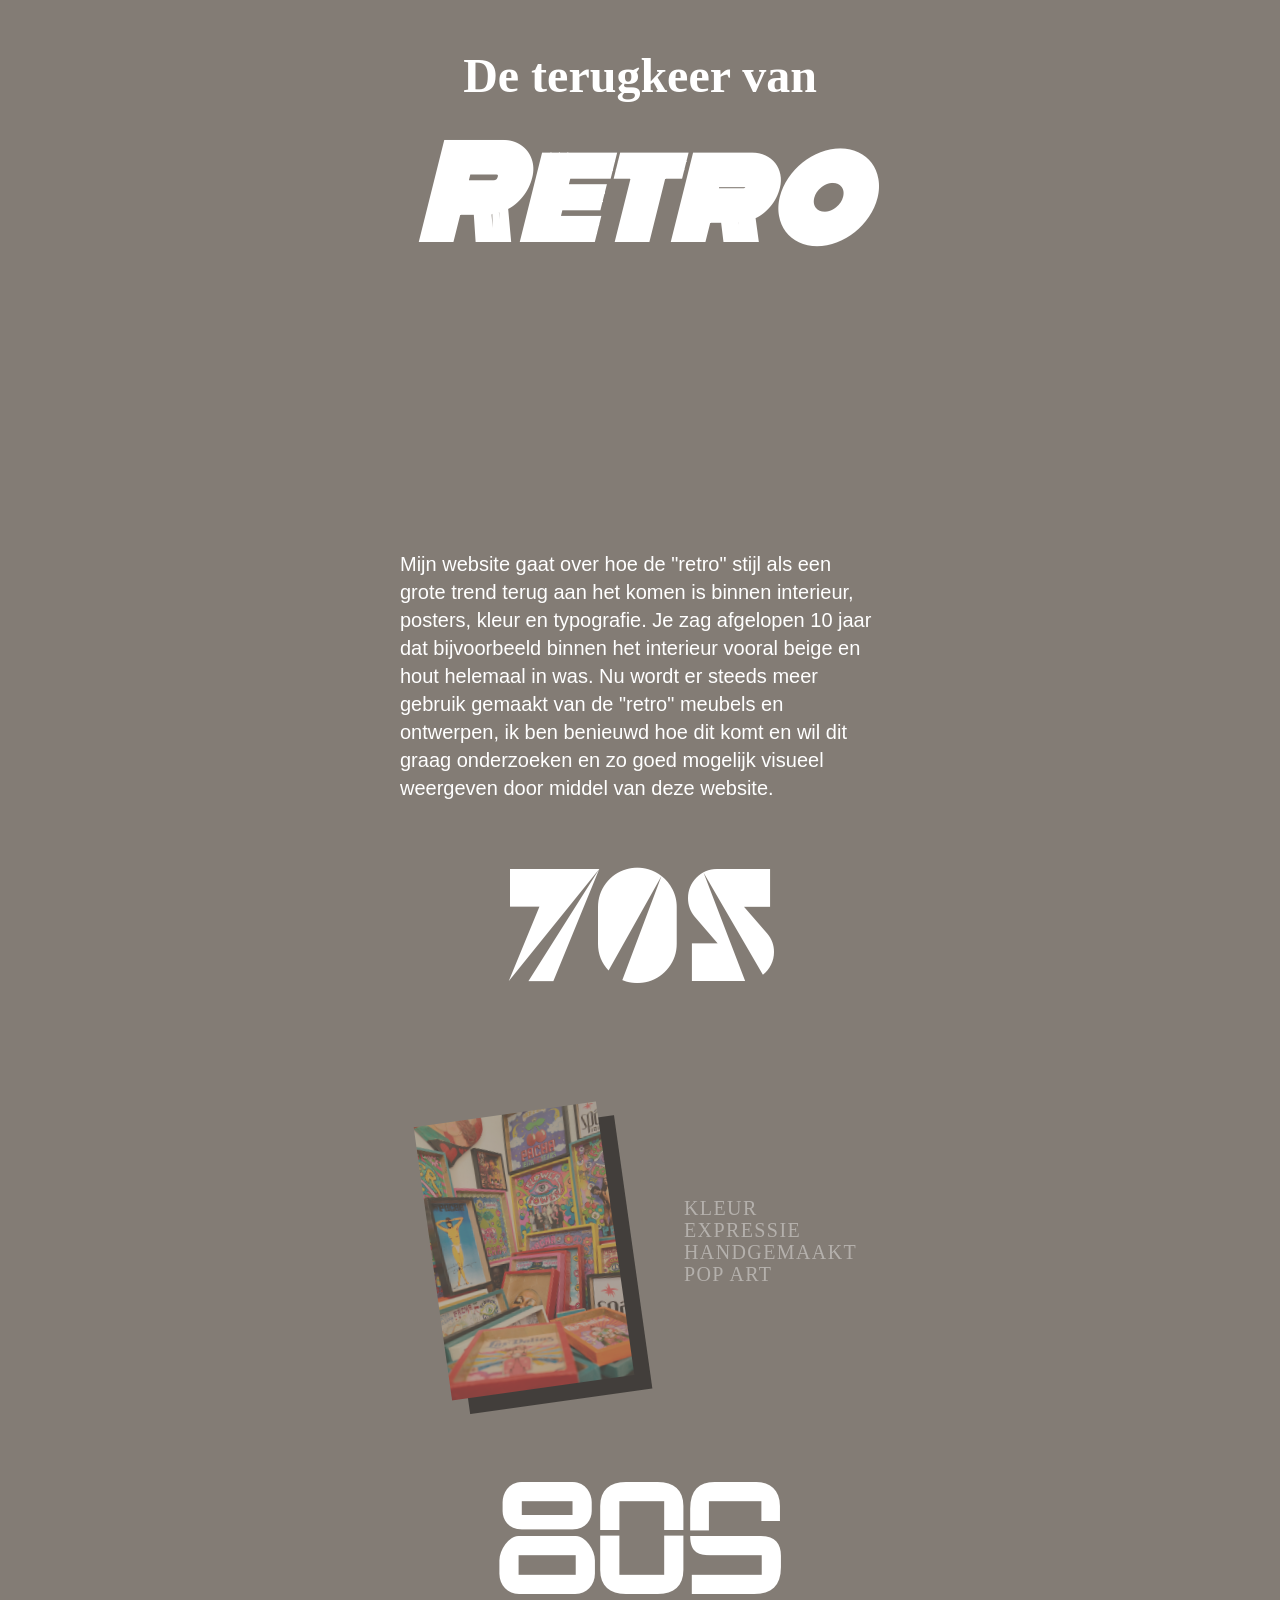
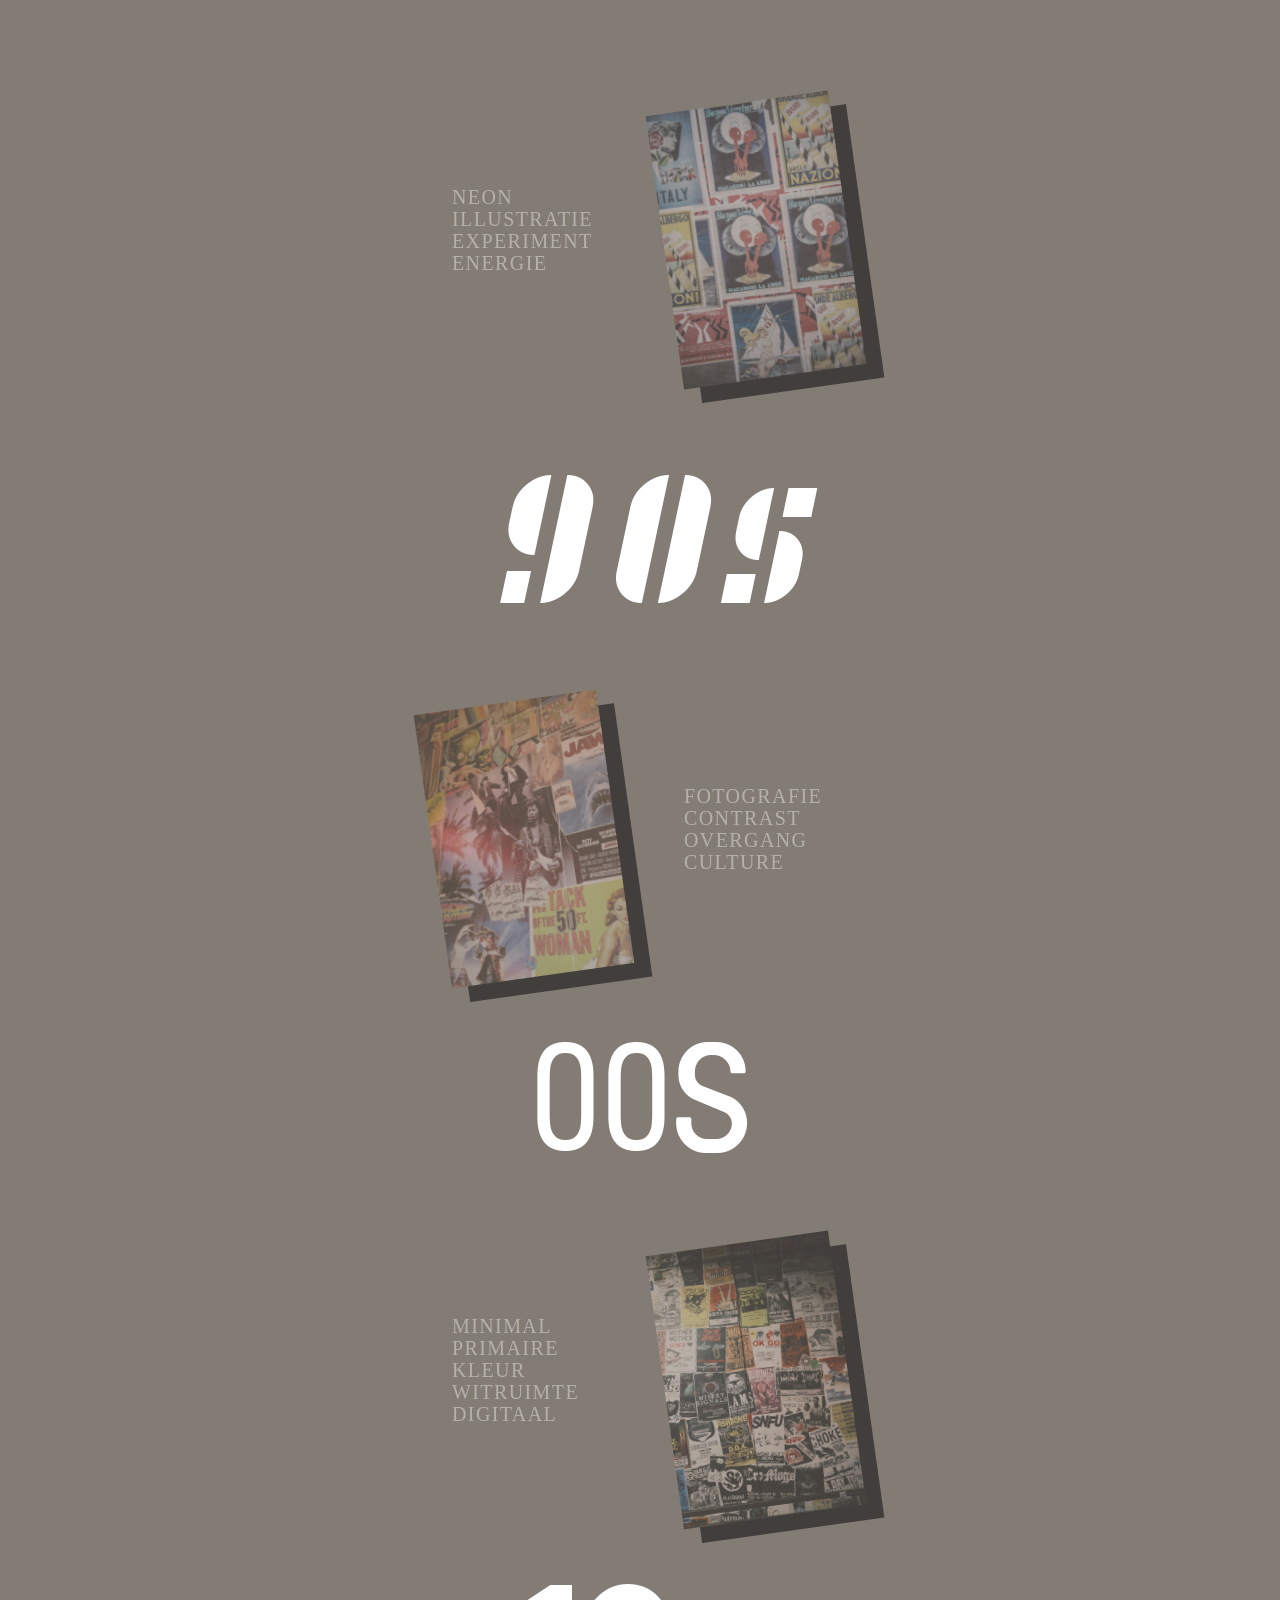
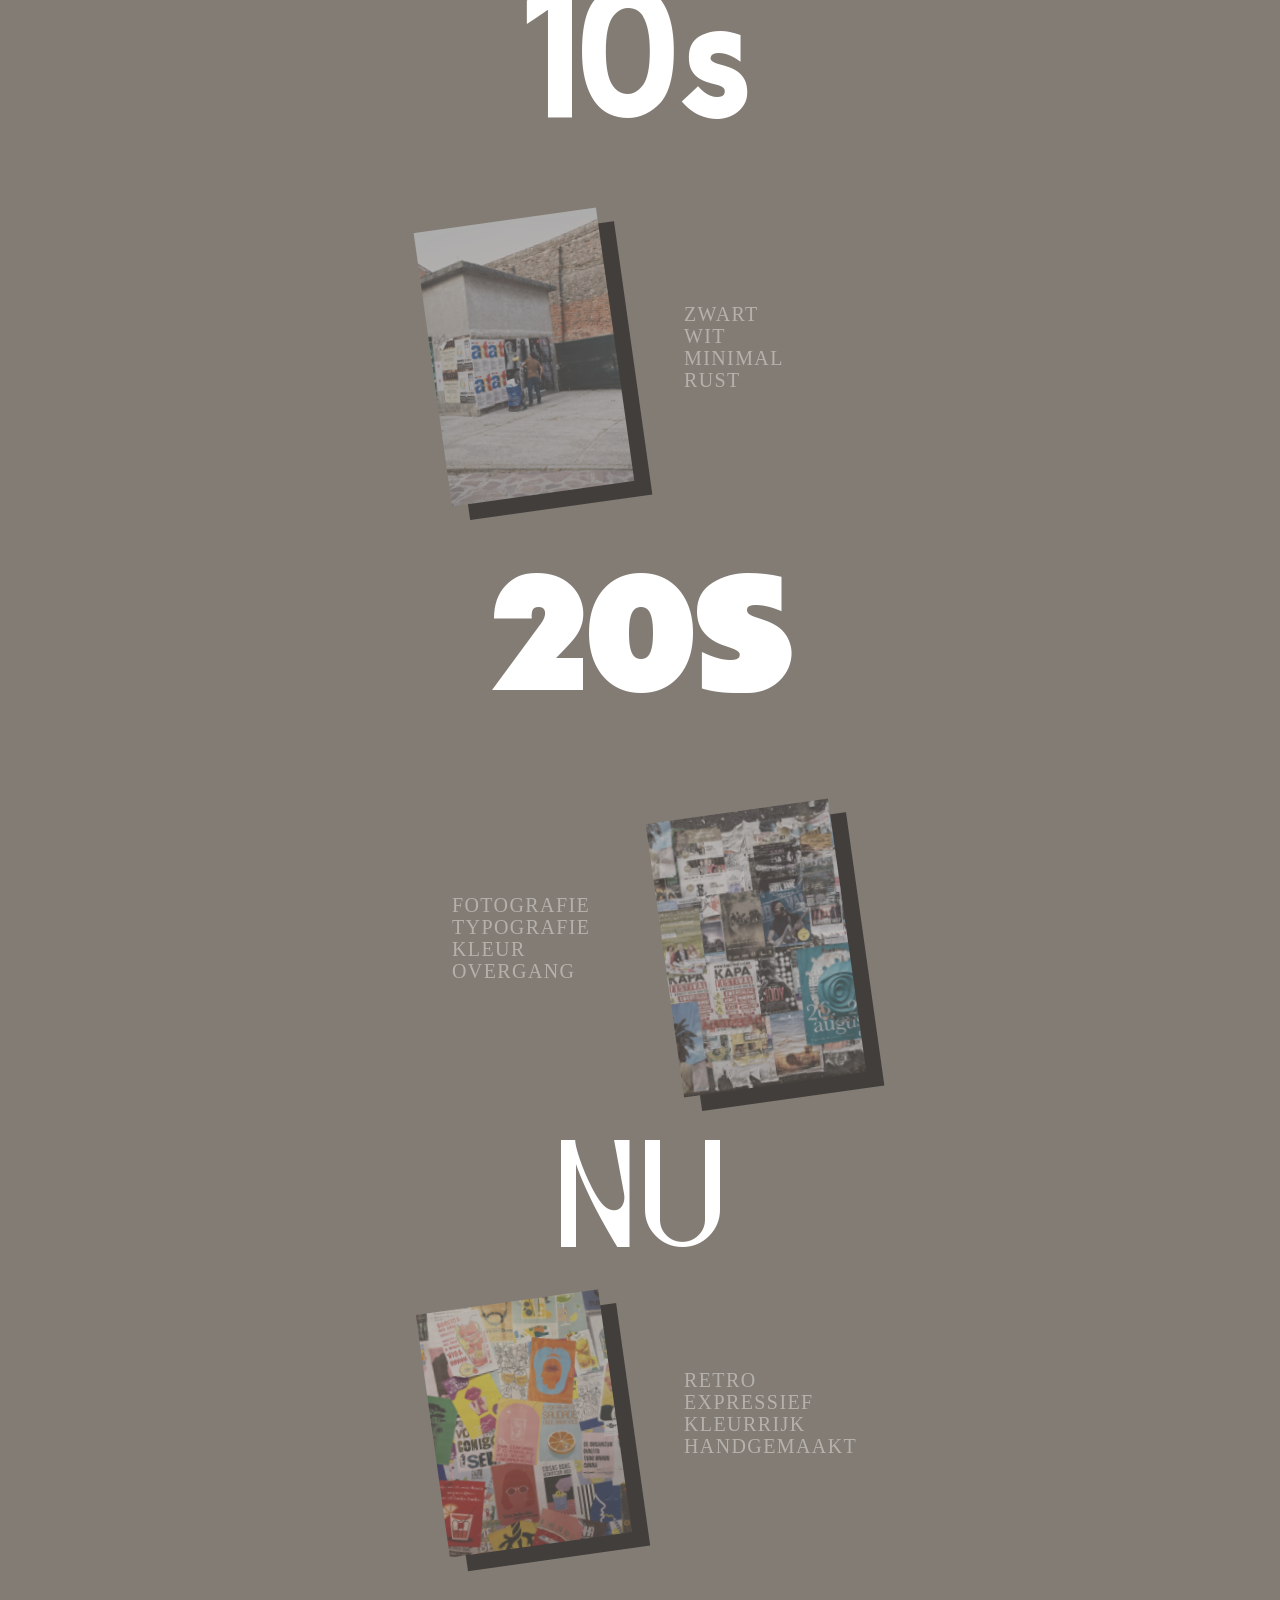
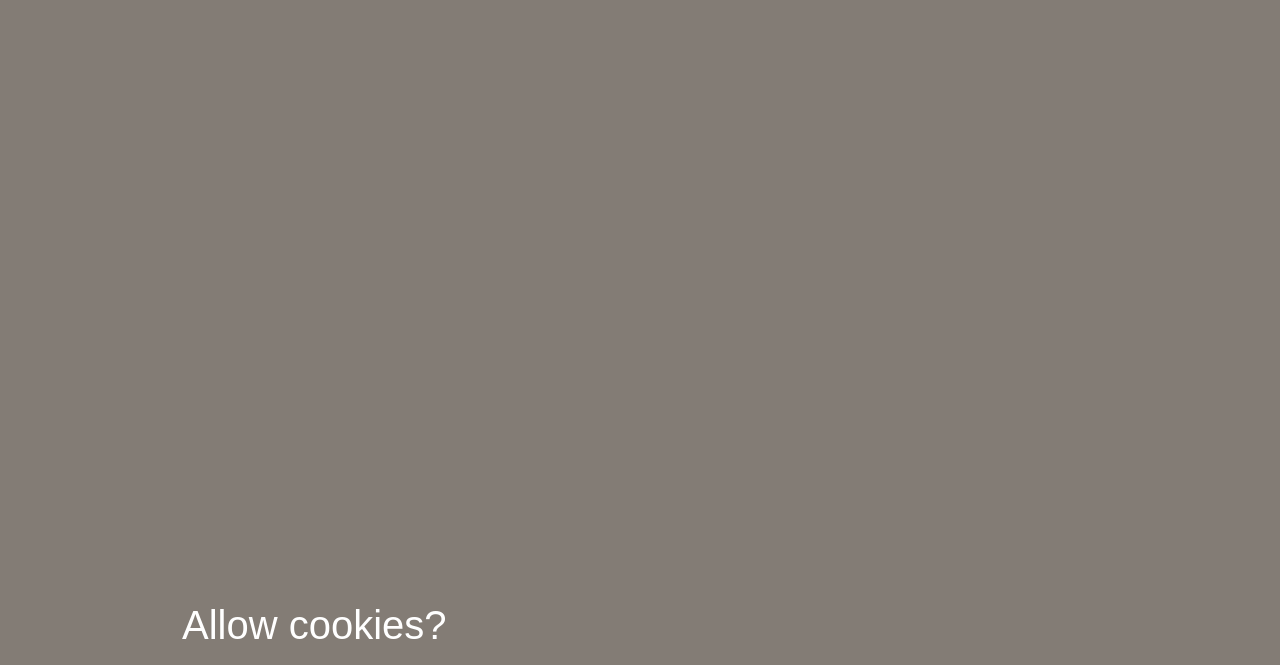
==== index.html @ 53b1c88b "fixes" ====
<!doctype html>
<html lang="en">
  <head>
    <link rel="icon" type="image/x-icon" href="/assets/foto/icon.png" />
    <meta charset="UTF-8" />
    <meta name="viewport" content="width=device-width, initial-scale=1.0" />
    <meta name="author" content="[jouw naam]" />
    <meta name="color-scheme" content="dark light" />

    <title>Digitaal Tuintje van Jip</title>
    <link rel="stylesheet" href="./assets/style/normal.css" />

    <script
      data-page="[https://voorbeeld.nl]"
      src="https://digitaaltuintje.nl/webring.js"
      defer
    ></script>
  </head>
  <body>
    <header>
      <h1>De terugkeer van <em>Retro</em></h1>
    </header>

    <main>
      <p>
        Mijn website gaat over hoe de "retro" stijl als een grote trend terug
        aan het komen is binnen interieur, posters, kleur en typografie. Je zag
        afgelopen 10 jaar dat bijvoorbeeld binnen het interieur vooral beige en
        hout helemaal in was. Nu wordt er steeds meer gebruik gemaakt van de
        "retro" meubels en ontwerpen, ik ben benieuwd hoe dit komt en wil dit
        graag onderzoeken en zo goed mogelijk visueel weergeven door middel van
        deze website.
      </p>

      <section>
        <button>70s</button>

        <figure>
          <img
            src="assets/foto/maximilian-brol-KEtxWEqs_44-unsplash.jpg"
            alt="een afbeelding van meerdere posters, heel felle en veel kleur, een striptekeningstijl (pop art) is aangehpuden voor deze posters."
          />
          <figcaption>
            KLEUR<br />
            EXPRESSIE<br />
            HANDGEMAAKT<br />
            POP ART
          </figcaption>
        </figure>
      </section>

      <section>
        <button>80s</button>

        <figure>
          <img
            src="assets/foto/pexels-timmossholder-3091203.jpg"
            alt="een afbeelding van meerdere posters, veel kleur en tekeningen valt bij alle posters op."
          />
          <figcaption>
            NEON<br />
            ILLUSTRATIE<br />
            EXPERIMENT<br />
            ENERGIE
          </figcaption>
        </figure>
      </section>

      <section>
        <button>90s</button>

        <figure>
          <img
            src="assets/foto/yasin-aribuga-BCp_xuIrYGQ-unsplash.jpg"
            alt="een aantal
        filmposters uit de 90s zoals jaws en back to the future."
          />
          <figcaption>
            FOTOGRAFIE<br />
            CONTRAST<br />
            OVERGANG<br />
            CULTURE
          </figcaption>
        </figure>
      </section>
      <section>
        <button>00s</button>

        <figure>
          <img
            src="assets/foto/vitalii-khodzinskyi-Hop3hhOND4I-unsplash.jpg"
            alt="een aantal posters
        uit de 2000s, het valt gelijk op dat er al iets minder kleur gebruikt
        wordt dan de vorige afbeeldingen."
          />
          <figcaption>
            MINIMAL<br />
            PRIMAIRE KLEUR<br />
            WITRUIMTE<br />
            DIGITAAL
          </figcaption>
        </figure>
      </section>

      <section>
        <button>10s</button>

        <figure>
          <img
            src="assets/foto/pexels-lapushkina-12406360.jpg"
            alt="een
        aantal posters uit de 2010s, er is vrijwel geen kleur en geen
        afbeeldingen/ tekeningen. alleen maar tekst en bijna alles zwart - wit,
        heel af en toe een poster met een beetje kleur in de tekst maar verder
        niks."
          />
          <figcaption>
            ZWART<br />
            WIT<br />
            MINIMAL<br />
            RUST
          </figcaption>
        </figure>
      </section>

      <section>
        <button>20s</button>

        <figure>
          <img
            src="assets/foto/mika-ruusunen-tgq6EdkBTnA-unsplash.jpg"
            alt="een aantal posters uit 2020s, de kleur komt al iets meer terug. Je ziet dat we in deze periode een beetje in de overgangsfase zitten van vrijwel geen kleur naar weer wat meer kleurgebruik gaan, wel vaak maar maximaal 1 kleur per poster maar het is wel weer aanwezig."
          />
          <figcaption>
            FOTOGRAFIE<br />
            TYPOGRAFIE<br />
            KLEUR<br />
            OVERGANG
          </figcaption>
        </figure>
      </section>

      <section>
        <button>nu</button>

        <figure>
          <img
            src="assets/foto/vinicius-dos-santos-KlvUlXW5Bn0-unsplash.jpg"
            alt="een aantal posters die van nu zijn, de kleur is weer helemaal terug aan het komen in de ontwerpen. Je ziet meer getekende afbeeldingen en er wordt weer meerdere kleur per poster gebruikt."
          />
          <figcaption>
            RETRO<br />
            EXPRESSIEF<br />
            KLEURRIJK<br />
            HANDGEMAAKT
          </figcaption>
        </figure>
      </section>
    </main>

    <footer>
      <nav>
        <button commandfor="cookieModal" command="show-modal">
          <span>Allow cookies?</span>
        </button>
      </nav>
    </footer>

    <dialog id="cookieModal">
      <form method="dialog">
        <p lang="en">
          We use cookies to personalise content and ads, to provide social media
          features and to analyse our traffic. We also share information about
          your use of our site with our social media, advertising and analytics
          partners who may combine it with other information that you’ve
          provided to them or that they’ve collected from your use of their
          services.
        </p>
        <button onclick="setCookie()">Allow</button>
        <button onclick="unsetCookie()">Deny</button>
      </form>
    </dialog>
  </body>
</html>
---- assets/style/normal.css ----
/* MARK: FONTS */
@font-face {
  font-family: "astroz";
  src: url(../type/Astroz\ Trial.ttf);
  font-weight: normal;
  font-style: normal;
}

@font-face {
  font-family: "alviona";
  src: url(../type/Alviona.ttf);
  font-weight: normal;
  font-style: normal;
}

@font-face {
  font-family: "boldstorm";
  src: url(../type/Boldstrom\ D.otf);
  font-weight: normal;
  font-style: normal;
}
@font-face {
  font-family: "bilderberg";
  src: url(../type/Bilderberg\ OTF.otf);
  font-weight: normal;
  font-style: normal;
}

@font-face {
  font-family: "zaddick";
  src: url(../type/thezaddick-Regular.ttf);
  font-weight: normal;
  font-style: normal;
}

@font-face {
  font-family: "fundamental";
  src: url(../type/Fundamental\ Brigade\ Schwer.ttf);
  font-weight: normal;
  font-style: normal;
}

@font-face {
  font-family: "laserdisc";
  src: url(../type/Laser-Disc.otf);
  font-weight: normal;
  font-style: normal;
}

@font-face {
  font-family: "monoton";
  src: url(../type/Monoton-Regular.ttf);
  font-weight: normal;
  font-style: normal;
}

@font-face {
  font-family: "comicrelief";
  src: url(../type/ComicRelief-Regular.woff2);
  font-weight: normal;
  font-style: normal;
}

@font-face {
  font-family: "sfretro";
  src: url(../type/SFRetroSpliceSC.ttf);
  font-weight: normal;
  font-style: normal;
}

/* MARK: KLEURTJES en andere props */

html {
  color-scheme: light dark;

  --bg: light-dark(rgb(131, 124, 117), rgb(0, 0, 0));
  color: white;
  --witruimte-s: 1em;
  --witruimte-m: 2em;

  @media (width > 48em) {
    --witruimte-s: 1.5em;
    --witruimte-m: 3em;
  }
}

/* MARK: ALGEMENE STYLING */

p {
  font-family: Arial, Helvetica, sans-serif;
  font-size: clamp(1rem, 0.875rem + 0.625vw, 1.25rem);
  line-height: 1.4;

  @media (width > 48em) {
    max-width: 44em;
  }
}

a {
}

button {
  cursor: pointer;
  background-color: transparent;
  border: none;
  outline: none;
  color: white;
}

img {
  height: auto;
  max-width: 100%;

  display: block;

  @media (width > 50em) {
    max-width: 100%;
  }
}

/* MARK: WRAPPERS */

html {
  margin: auto;

  background-color: var(--bg);
}

body {
  margin: 0;
  padding: 1em;
}

/* MARK: HEADER */

h1 {
  text-align: center;

  font-family: comicrelief;
  margin-bottom: 5em;

  @media (width > 32em) {
    font-size: 2.5em;
  }

  @media (width > 48em) {
    font-size: 3em;
  }

  em {
    font-family: monoton;
    display: block;

    animation: --tekstkleur linear forwards;
    animation-timeline: scroll();
    animation-range: 0vh 87vh;
    font-size: 2.6em;
    content: 1.3em;

    @media (width > 32em) {
      font-size: calc(8 / 3 * 1em);
    }

    @media (width > 48em) {
      font-size: 2.5em;
    }
    @media (width > 80em) {
      font-size: 4em;
    }
  }
}

/* MARK: MAIN */

main {
  animation: --main-ani linear forwards;
  animation-timeline: scroll();
  animation-range: 0vh 100vh;

  display: grid;
  grid-auto-flow: dense;

  margin-bottom: 40em;
  max-width: 34em;
  margin-inline: auto;

  @media (width > 48em) {
    max-width: 30em;
  }
  @media (width > 80em) {
    max-width: 60em;
  }
}

@keyframes --main-ani {
  0% {
    translate: 0 25em;
  }
  100% {
    translate: 0 35em;
  }
}

main > p:first-child {
  grid-column: 1/-1;
}

main button {
  font-size: 8em;
  text-align: center;
  margin: 0;

  animation-timeline: view();
  animation-range: 70vh 200vh;
  animation-fill-mode: forwards;
  animation-timing-function: linear;

  @media (width > 32em) {
    /* font-size: 2.5em; */

    /* grid-column-start: 1; */
    /* grid-column-end: -1; */
    grid-column: 1/-1;
    font-size: 10em;
  }

  @media (width > 80em) {
    font-size: 15em;
  }
}
section {
  display: grid;
  grid-template-columns: auto;
  padding-right: 2em;
  padding-left: 2em;
}

main section:nth-of-type(1) button {
  font-family: astroz;
  margin-bottom: 0.5em;
  animation-name: --tekstkleur70s;
  z-index: 1;
}

main section:nth-of-type(2) button {
  font-family: laserdisc;

  margin-bottom: 0.2em;
  animation-name: --tekstkleur80s;
  z-index: 1;
}

main section:nth-of-type(3) button {
  font-family: sfretro;

  margin-bottom: 0.3em;
  margin-top: 0.3em;
  animation-name: --tekstkleur90s;
  z-index: 1;
}

main section:nth-of-type(4) button {
  font-family: zaddick;
  font-size: 8em;
  margin-bottom: 0.2em;
  animation-name: --tekstkleur00s;
  z-index: 1;
  @media (width > 32em) {
    font-size: 10em;
  }
  @media (width > 80em) {
    font-size: 20em;
  }
}
main section:nth-of-type(5) button {
  font-family: fundamental;
  font-size: 10em;
  margin-bottom: 0.2em;
  margin-top: 0em;
  animation-name: --tekstkleur10s;
  animation-range: 30vh 200vh;
  z-index: 1;

  @media (width > 32em) {
    font-size: 12em;
  }
  @media (width > 80em) {
    font-size: 20em;
  }
}

main section:nth-of-type(6) button {
  font-family: boldstorm;
  font-size: 8em;
  text-align: center;
  margin-bottom: 0.2em;
  animation-name: --tekstkleur20s;
  animation-range: 30vh 200vh;
  z-index: 1;
  @media (width > 32em) {
    font-size: 10em;
  }
  @media (width > 80em) {
    font-size: 20em;
  }
}

main section:nth-of-type(7) button {
  font-family: alviona;
  font-size: 10em;
  text-align: center;

  animation-name: --tekstkleurnu;
  animation-timeline: view();
  animation-range: 30vh 200vh;
  z-index: 1;

  @media (width > 80em) {
    font-size: 20em;
  }
}

main figure {
  margin: 0;
  padding: 1em 0;

  img {
    margin-bottom: 0;
    padding-bottom: 0;
    border-bottom: 0;
    grid-area: foto;
    filter: saturate(0.8);
    opacity: 0.5;
    transform: scale(0.9);
    transition:
      transform 0.3s ease-out,
      opacity 0.3s ease-out,
      filter 0.3s ease-out;

    animation: --grow;
    animation-timeline: view();
    animation-range: 0vh 250vh;
  }

  figcaption {
    grid-area: tekst;

    font-size: clamp(1rem, 0.875rem + 0.625vw, 1.25rem);
    line-height: 1.1;
    opacity: 0.4;
    letter-spacing: 0.07em;
    text-transform: uppercase;

    padding-bottom: 1em;
    padding-left: 1em;
    padding-top: 0;

    align-self: center;

    transition: transform 0.3s ease;

    @media (width < 48em) {
      animation: --growcaption;
      animation-timeline: view();
      animation-range: 0vh 120vh;
      animation-timing-function: linear;
    }
  }

  @media (width > 48em) {
    display: grid;
    grid-template-columns: minmax(0, 1fr) minmax(0, 1fr);
    grid-template-areas: "tekst foto";
    gap: var(--witruimte-m);

    section:nth-of-type(odd) & {
      grid-template-areas: "foto tekst";
    }
  }

  @media (width > 80em) {
    grid-template-columns: 1fr 2fr;
    grid-template-areas: "tekst foto";

    section:nth-of-type(odd) & {
      grid-template-columns: 2fr 1fr;
      grid-template-areas: "foto tekst";
    }
  }
}

/* MARK: footer */

footer {
  span {
    font-size: 3em;

    margin: 4em;

    @media (width > 80em) {
      font-size: 4em;
    }
  }

  .webring {
    display: none;
  }
}

/* cookie melding */

#cookieModal {
  background-color: var(--bg);
  color: white;
  border: 3px solid white;
  max-width: 30em;
  box-shadow: 10px 10px 0 rgb(200 122 5);

  p {
    font-family: Arial, Helvetica, sans-serif;
    font-size: 1rem;
  }

  button {
    font-family: monoton;
    font-size: 1.5em;
    margin: 1em;
    border: 1px dashed rgb(66, 125, 17);
  }

  button:hover {
    text-shadow:
      3px 3px 0 rgb(235 20 20),
      6px 6px 0 rgb(19 185 210);
    transform: rotateZ(10deg);
    border: 0.001px dashed rgb(66, 125, 17);
    scale: 1.5;
  }
  button:active {
    background-color: rgb(117, 65, 124);
    scale: 0.8;
  }

  button:focus {
    transform: rotateZ(10deg);
    border: 3px solid pink;
    text-shadow:
      3px 3px 0 rgb(235 20 20),
      6px 6px 0 rgb(19 185 210);
    scale: 1.5;
  }
}

/* MARK: hover effecten */

section:has(img:hover) {
  @media (width > 48em) {
    transition: transform 0.3s ease-out;
    opacity: 1;
    transform: scale(1.3);
    filter: saturate(1.5);

    figcaption {
      transform: scale(1.2);
      opacity: 1;
      letter-spacing: 0.4em;
    }
  }
}

section:has(button:active) {
  transition: transform 0.1s ease-out;
  background-color: rgb(200 122 5);
}

section {
  @media (width < 48em) {
    animation-timeline: view();
    animation-range: 80vh 250vh;
    animation-fill-mode: linear;
  }
}

@keyframes --grow {
  0% {
    scale: 1;
  }

  40% {
    scale: 1;
  }
  70% {
    scale: 1.3;
    transition: transform 0.3s ease-out;
    opacity: 1;

    filter: saturate(1.5);
  }
  100% {
    scale: 1;
  }
}

@keyframes --growcaption {
  0% {
    opacity: 0.4;
    transform: scale(1);
    letter-spacing: 0.07em;
  }

  70% {
    opacity: 1;
    transform: scale(1.2);
    letter-spacing: 0.6em;
  }

  100% {
    opacity: 0.4;
    transform: scale(1);
    letter-spacing: 0.07em;
  }
}

/* MARK: shadows */

@keyframes --tekstkleur70s {
  0% {
  }

  20% {
    /*    position: fixed; */
    text-shadow:
      0px 0px 2px rgb(19, 224, 29),
      0px 0px 2px rgb(238, 238, 10),
      0px 0px 2px rgb(235, 20, 20),
      0px 0px 2px rgb(189, 49, 140),
      0px 0px 2px rgb(19, 185, 210);
  }

  100% {
    text-shadow:
      0px 20px 4px rgb(19, 224, 29),
      0px 40px 4px rgb(238, 238, 10),
      0px 60px 4px rgb(235, 20, 20),
      0px 80px 4px rgb(189, 49, 140),
      0px 100px 4px rgb(19, 185, 210);
  }
}

@keyframes --tekstkleur {
  0% {
  }

  20% {
    /*    position: fixed; */
    text-shadow:
      0px 100px 2px rgb(228, 241, 196),
      0px 200px 2px rgb(79, 153, 98),
      0px 300px 2px rgb(216, 216, 101),
      0px 400px 2px rgb(62, 62, 167),
      0px 500px 2px rgb(231, 81, 26);
  }

  90% {
    text-shadow:
      0px 200px 8px rgb(228, 241, 196),
      0px 300px 8px rgb(79, 153, 98),
      0px 400px 8px rgb(216, 216, 101),
      0px 500px 8px rgb(62, 62, 167),
      0px 600px 8px rgb(231, 81, 26);
  }
  100% {
    text-shadow:
      0px 280px 8px rgb(228, 241, 196),
      0px 290px 8px rgb(79, 153, 98),
      0px 300px 8px rgb(216, 216, 101),
      0px 310px 8px rgb(62, 62, 167),
      0px 320px 8px rgb(231, 81, 26);
  }
}

@keyframes --tekstkleur80s {
  0% {
  }

  20% {
    /*    position: fixed; */
    text-shadow:
      0px 0px 2px rgb(185, 86, 43),
      0px 0px 2px rgb(152, 206, 209),
      0px 0px 2px rgb(235, 235, 20),
      0px 0px 2px rgb(67, 183, 90),
      0px 0px 2px rgb(43, 50, 51);
  }

  100% {
    text-shadow:
      0px 20px 4px rgb(185, 86, 43),
      0px 40px 4px rgb(152, 206, 209),
      0px 60px 4px rgb(235, 235, 20),
      0px 80px 4px rgb(67, 183, 90),
      0px 100px 4px rgb(43, 50, 51);
  }
}

@keyframes --tekstkleur90s {
  0% {
  }

  20% {
    /*    position: fixed; */
    text-shadow:
      0px 0px 2px rgb(164, 150, 133),
      0px 0px 2px rgb(101, 119, 42),
      0px 0px 2px rgb(235, 235, 20),
      0px 0px 2px rgb(243, 161, 79),
      0px 0px 2px rgb(35, 154, 205);
  }

  100% {
    text-shadow:
      0px 20px 4px rgb(164, 150, 133),
      0px 40px 4px rgb(101, 119, 42),
      0px 60px 4px rgb(235, 235, 20),
      0px 80px 4px rgb(243, 161, 79),
      0px 100px 4px rgb(35, 154, 205);
  }
}

@keyframes --tekstkleur00s {
  0% {
  }

  20% {
    /*    position: fixed; */
    text-shadow:
      0px 0px 2px rgb(240, 240, 240),
      0px 0px 2px rgb(2, 127, 0),
      0px 0px 2px rgb(235, 52, 20),
      0px 0px 2px rgb(228, 237, 236),
      0px 0px 2px rgb(203, 227, 22);
  }

  100% {
    text-shadow:
      0px 20px 4px rgb(240, 240, 240),
      0px 40px 4px rgb(2, 127, 0),
      0px 60px 4px rgb(235, 52, 20),
      0px 80px 4px rgb(228, 237, 236),
      0px 100px 4px rgb(203, 227, 22);
  }
}

@keyframes --tekstkleur10s {
  0% {
  }

  20% {
    /*    position: fixed; */
    text-shadow:
      0px 0px 2px rgb(158, 80, 58),
      0px 0px 2px rgb(173, 173, 173),
      0px 0px 2px rgb(255, 255, 255),
      0px 0px 2px rgb(0, 0, 0),
      0px 0px 2px rgb(19, 29, 88);
  }

  100% {
    text-shadow:
      0px 20px 4px rgb(158, 80, 58),
      0px 40px 4px rgb(173, 173, 173),
      0px 60px 4px rgb(255, 255, 255),
      0px 80px 4px rgb(0, 0, 0),
      0px 100px 4px rgb(19, 29, 88);
  }
}

@keyframes --tekstkleur20s {
  0% {
  }

  20% {
    /*    position: fixed; */
    text-shadow:
      0px 0px 2px rgb(61, 165, 193),
      0px 0px 2px rgb(211, 215, 211),
      0px 0px 2px rgb(246, 106, 106),
      0px 0px 2px rgb(234, 232, 232),
      0px 0px 2px rgb(168, 170, 58);
  }

  100% {
    text-shadow:
      0px 20px 4px rgb(61, 165, 193),
      0px 40px 4px rgb(211, 215, 211),
      0px 60px 4px rgb(246, 106, 106),
      0px 80px 4px rgb(234, 232, 232),
      0px 100px 4px rgb(168, 170, 58);
  }
}

@keyframes --tekstkleurnu {
  0% {
  }

  20% {
    /*    position: fixed; */
    text-shadow:
      0px 0px 2px rgb(245, 111, 2),
      0px 0px 2px rgb(18, 164, 200),
      0px 0px 2px rgb(244, 240, 5),
      0px 0px 2px rgb(229, 130, 204),
      0px 0px 2px rgb(231, 231, 231);
  }

  100% {
    text-shadow:
      0px 20px 4px rgb(245, 111, 2),
      0px 40px 4px rgb(18, 164, 200),
      0px 60px 4px rgb(244, 240, 5),
      0px 80px 4px rgb(229, 130, 204),
      0px 100px 4px rgb(231, 231, 231);
  }
}

@media (width > 48em) {
  main figure img {
    box-shadow: 1em 1em 0 black;
  }

  main figure:nth-of-type(even) img {
    transform: rotate(5deg);
  }

  main figure:nth-of-type(odd) img {
    transform: rotate(-8deg);
  }
}
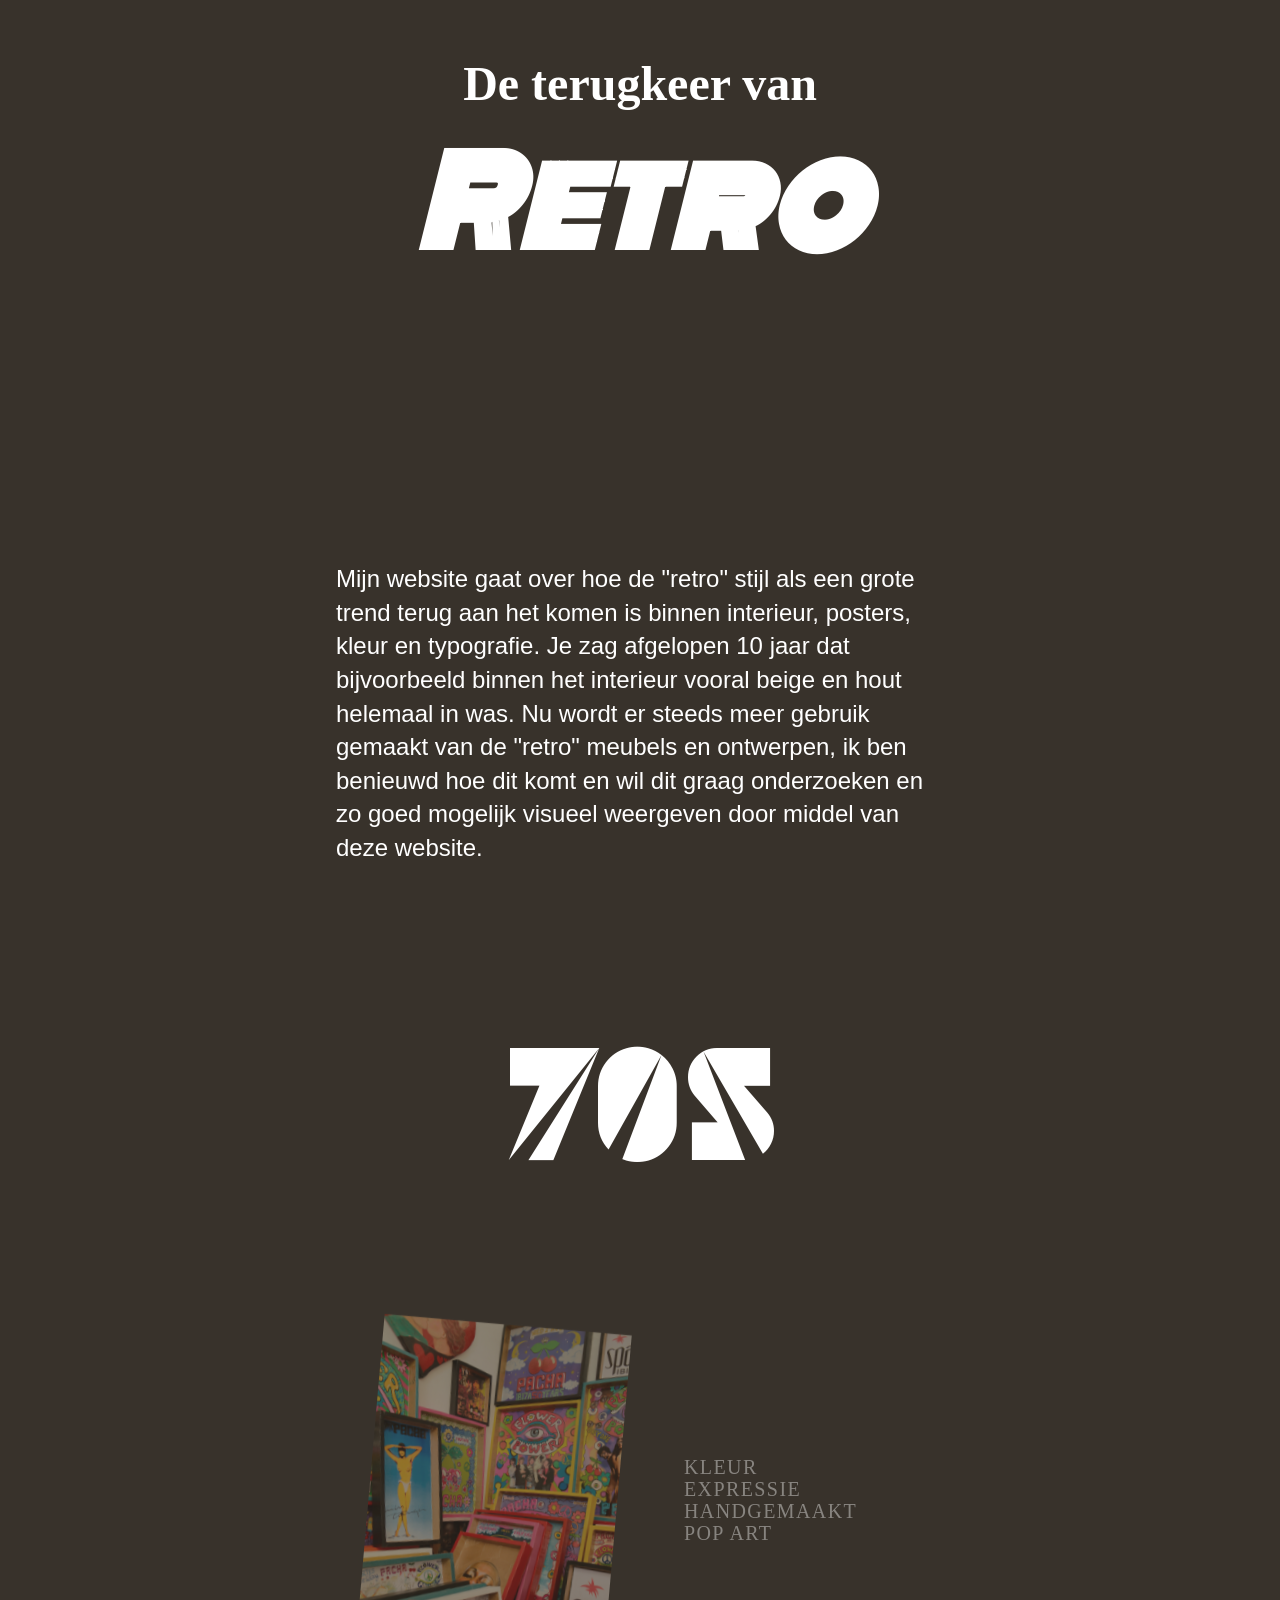
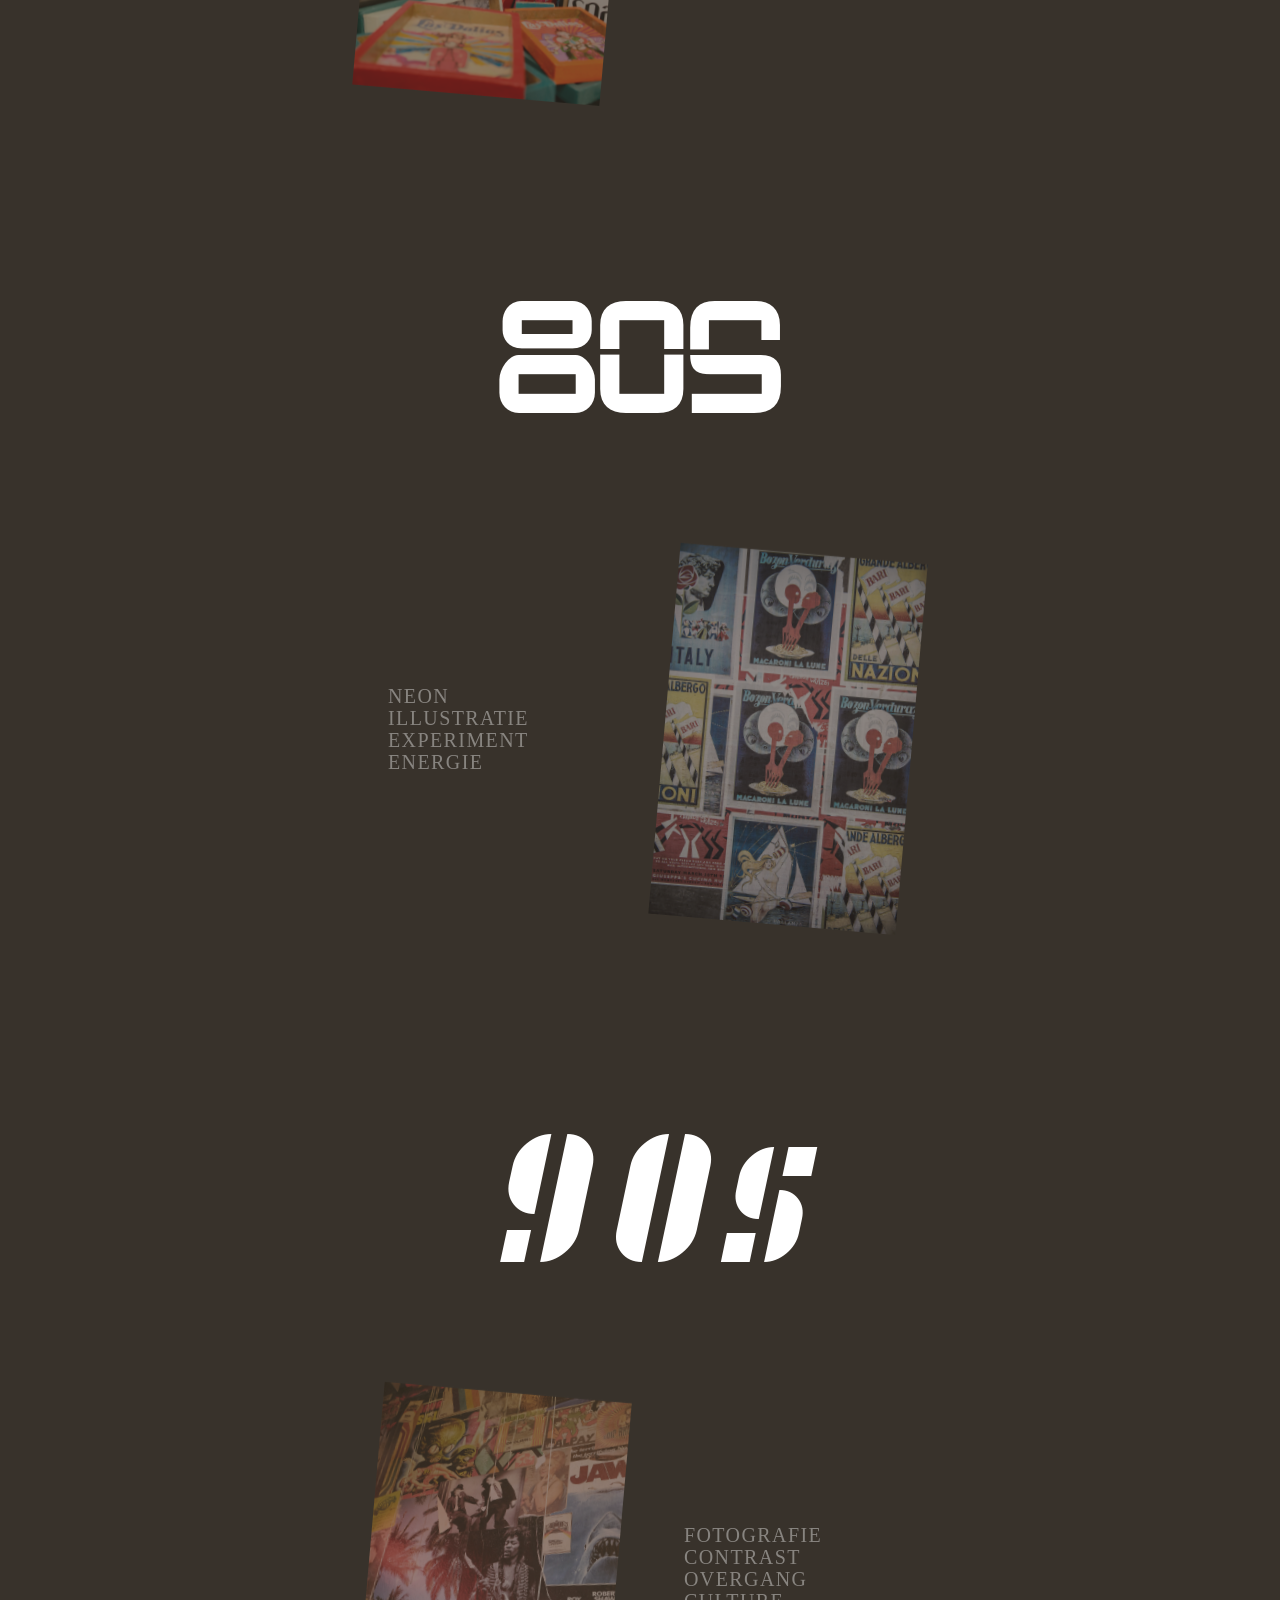
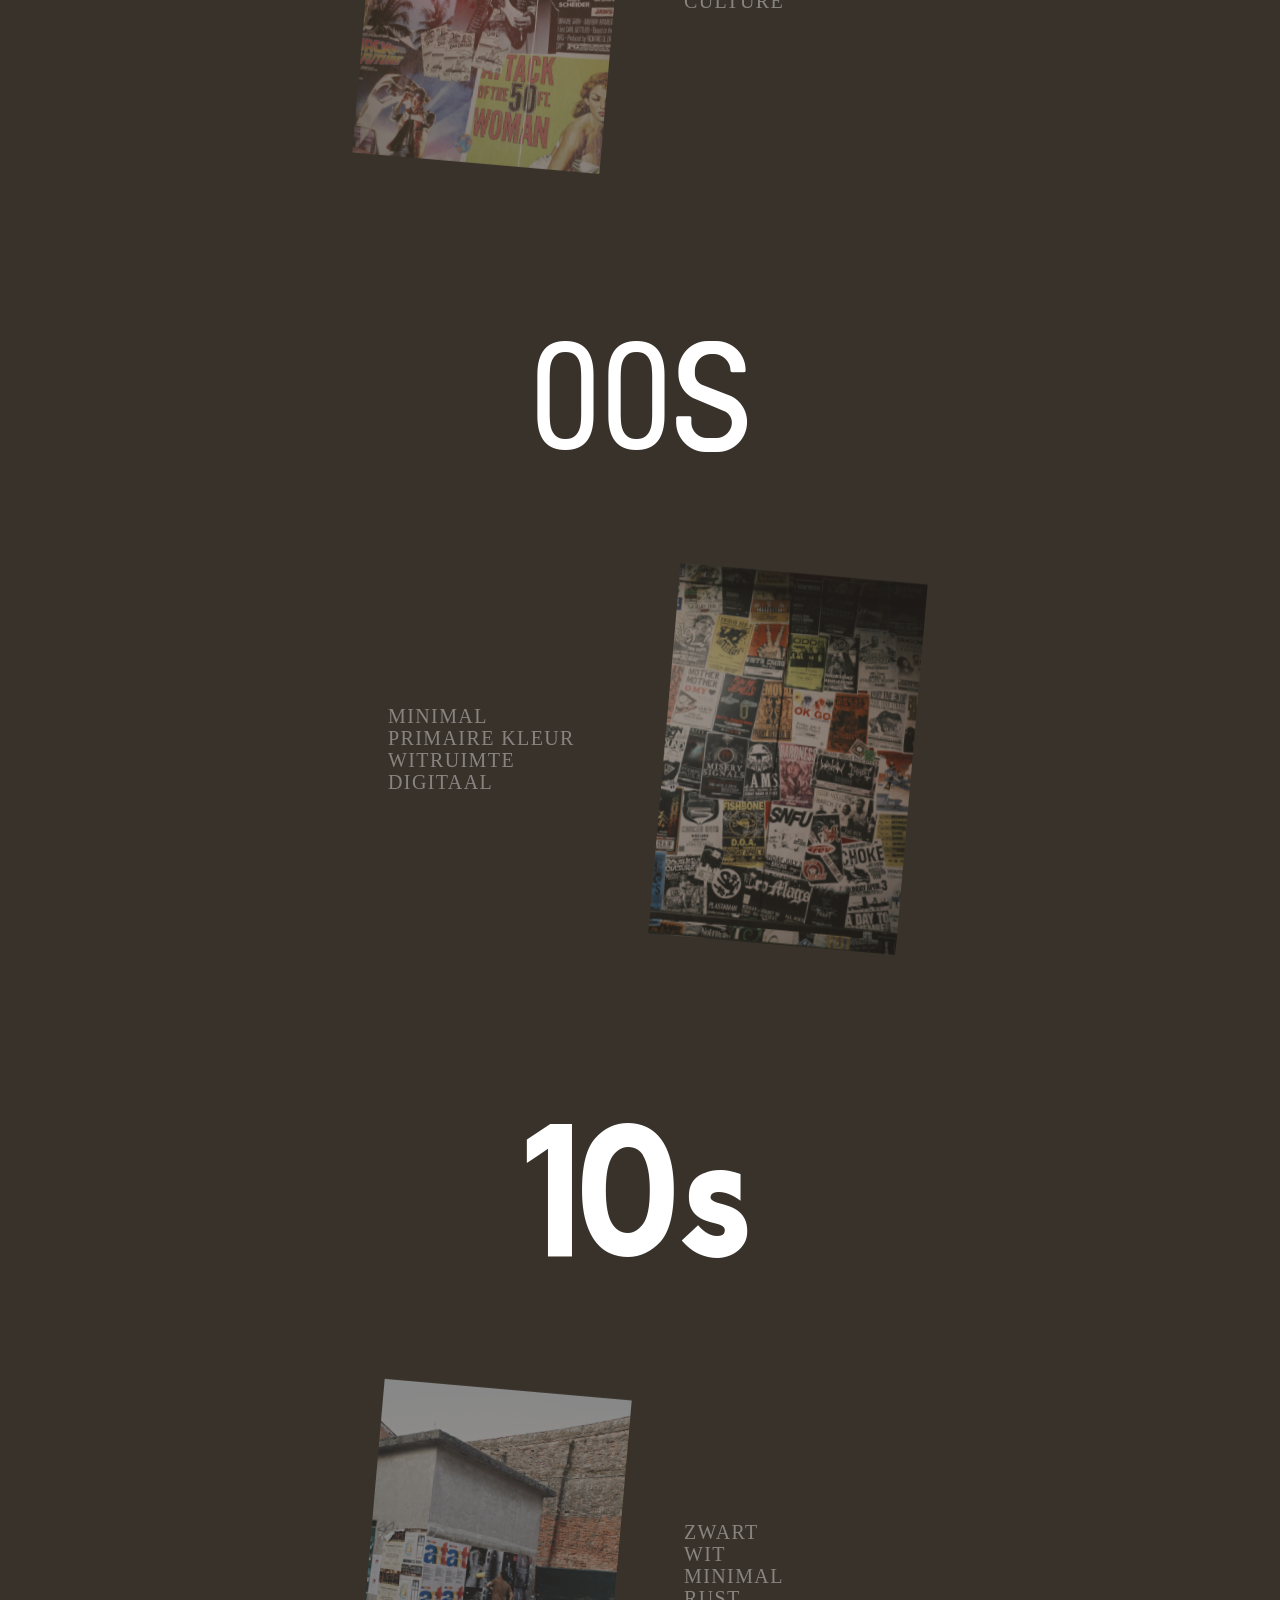
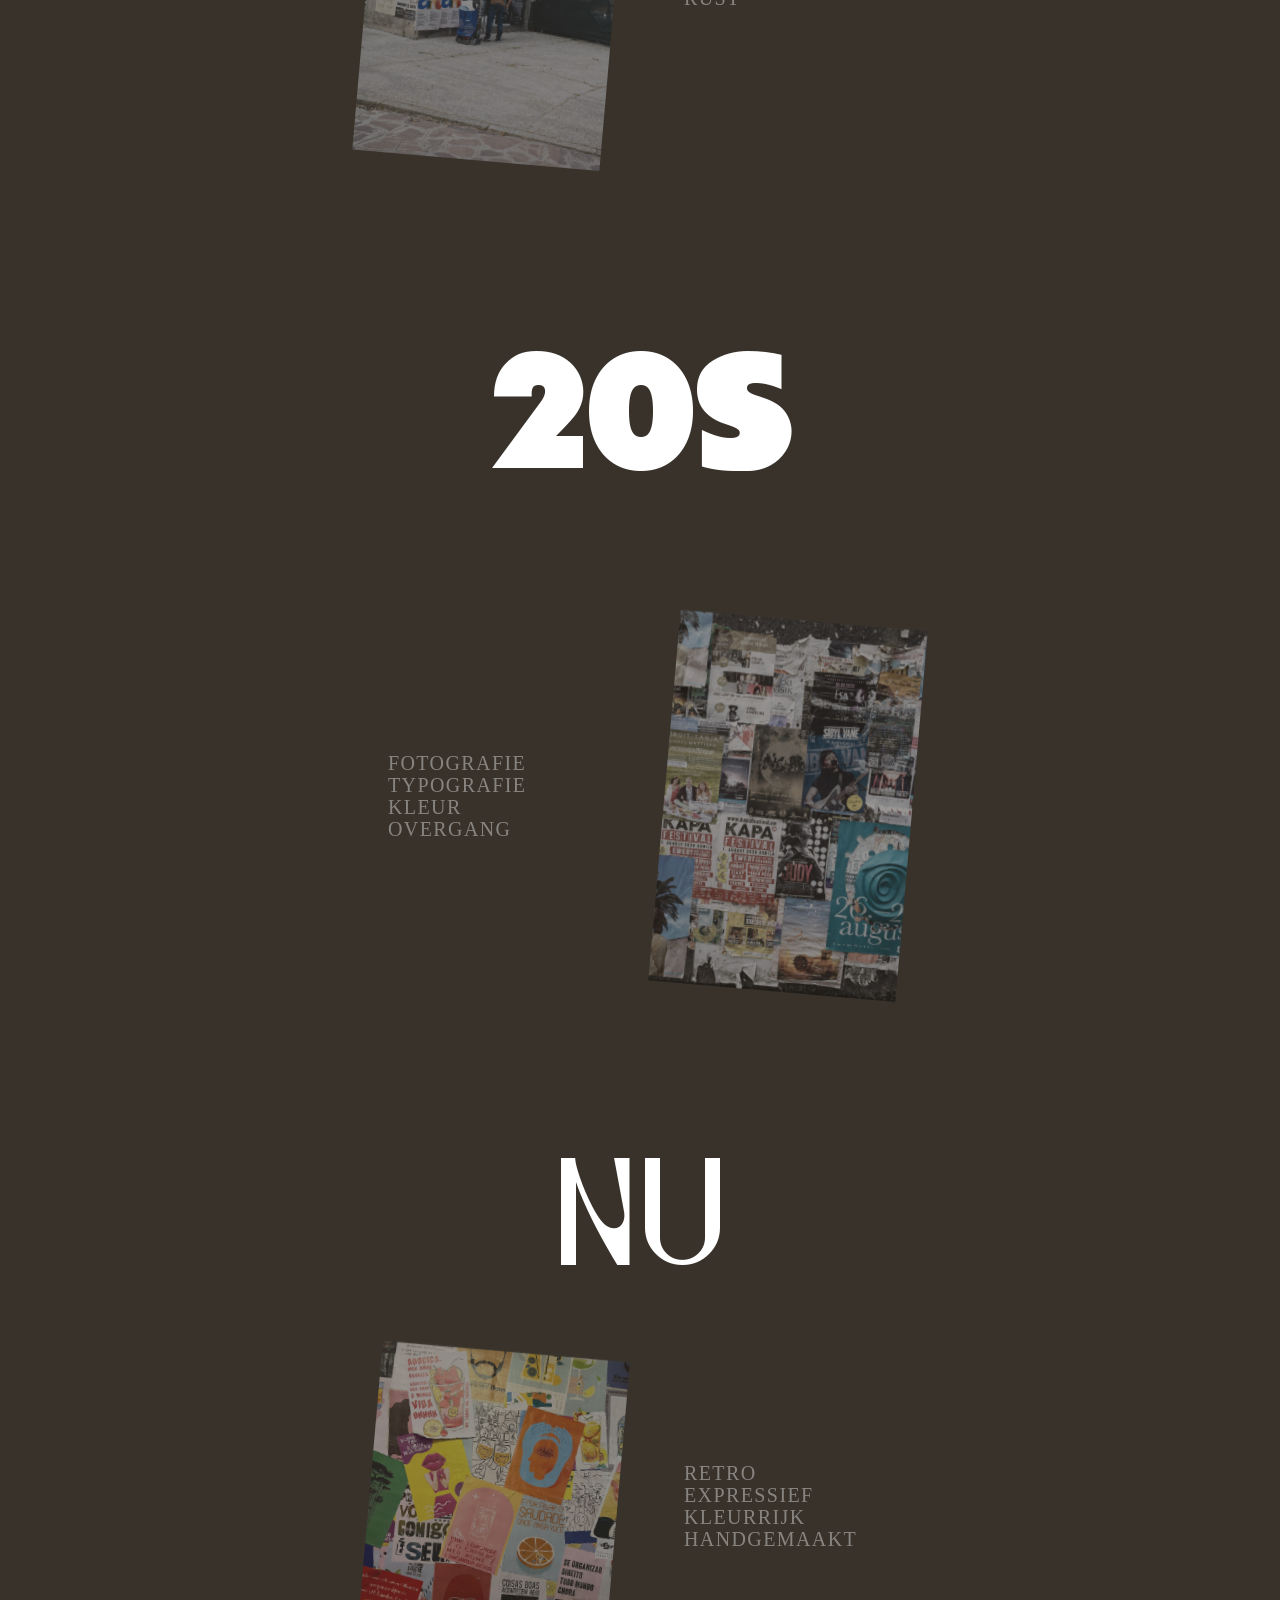
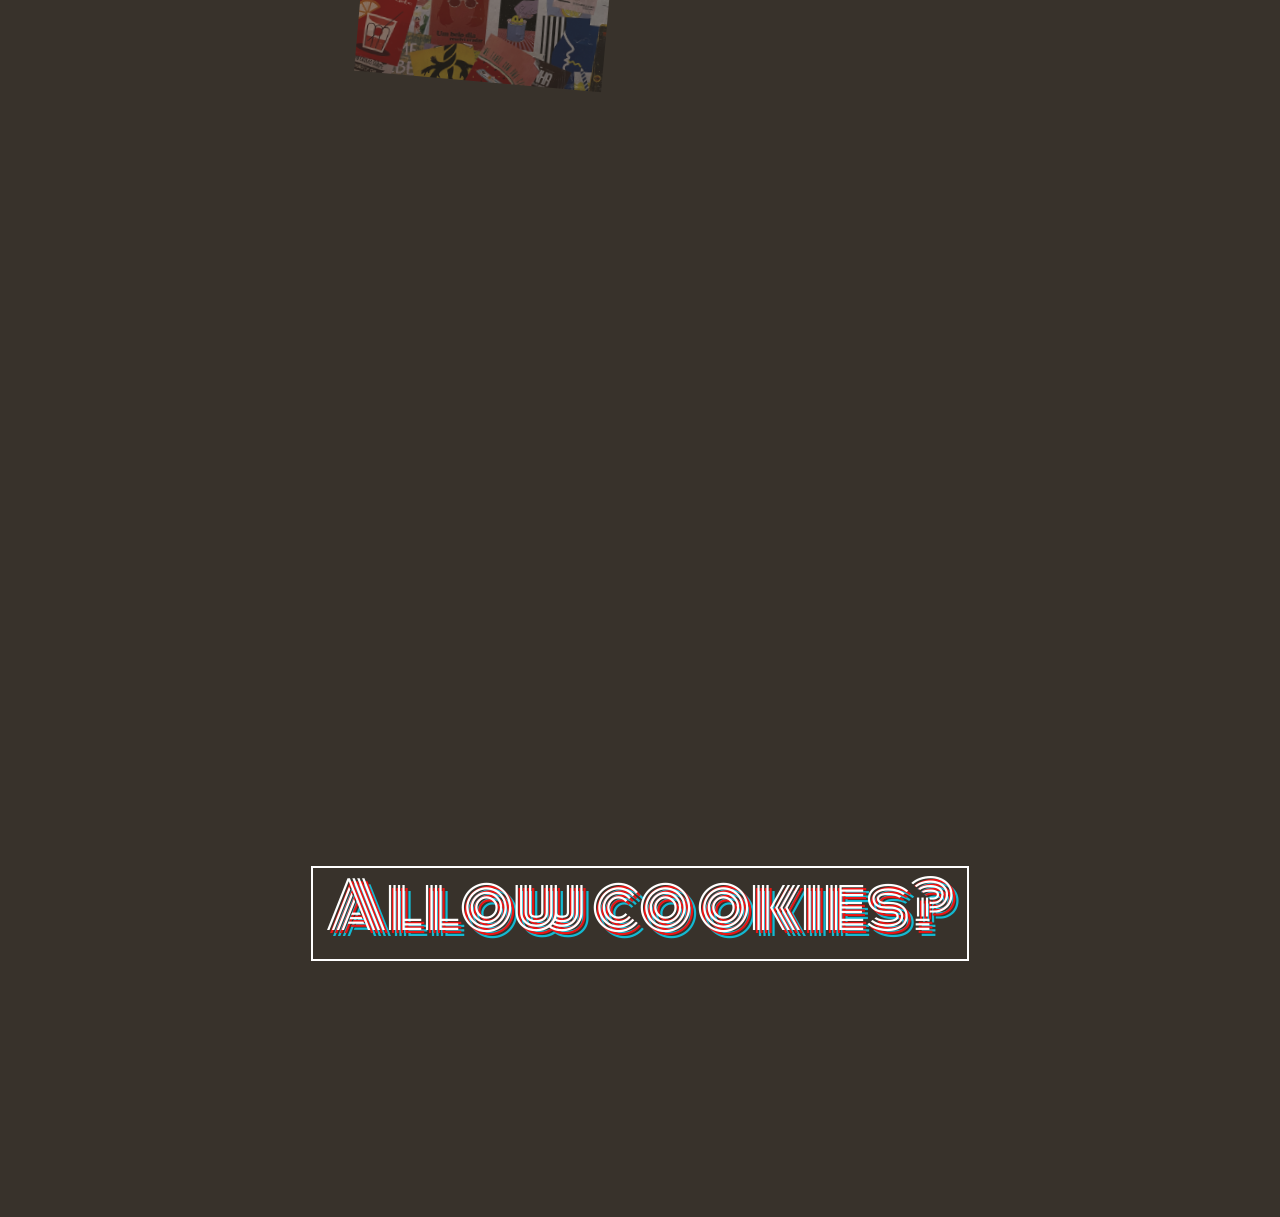
==== commit 9606d46c: "." ====
--- a/index.html
+++ b/index.html
@@ -4,14 +4,14 @@
     <link rel="icon" type="image/x-icon" href="/assets/foto/icon.png" />
     <meta charset="UTF-8" />
     <meta name="viewport" content="width=device-width, initial-scale=1.0" />
-    <meta name="author" content="[jouw naam]" />
+    <meta name="author" content="Jip van der Horn" />
     <meta name="color-scheme" content="dark light" />
 
     <title>Digitaal Tuintje van Jip</title>
     <link rel="stylesheet" href="./assets/style/normal.css" />
 
     <script
-      data-page="[https://voorbeeld.nl]"
+      data-page="https://jipvdhorn.nl"
       src="https://digitaaltuintje.nl/webring.js"
       defer
     ></script>
@@ -33,7 +33,7 @@
       </p>
 
       <section>
-        <button>70s</button>
+        <h2><button>70s</button></h2>
 
         <figure>
           <img
@@ -50,7 +50,7 @@
       </section>
 
       <section>
-        <button>80s</button>
+        <h2><button>80s</button></h2>
 
         <figure>
           <img
@@ -67,7 +67,7 @@
       </section>
 
       <section>
-        <button>90s</button>
+        <h2><button>90s</button></h2>
 
         <figure>
           <img
@@ -84,7 +84,7 @@
         </figure>
       </section>
       <section>
-        <button>00s</button>
+        <h2><button>00s</button></h2>
 
         <figure>
           <img
@@ -103,7 +103,7 @@
       </section>
 
       <section>
-        <button>10s</button>
+        <h2><button>10s</button></h2>
 
         <figure>
           <img
@@ -124,7 +124,7 @@
       </section>
 
       <section>
-        <button>20s</button>
+        <h2><button>20s</button></h2>
 
         <figure>
           <img
@@ -141,7 +141,7 @@
       </section>
 
       <section>
-        <button>nu</button>
+        <h2><button>nu</button></h2>
 
         <figure>
           <img
--- a/assets/style/normal.css
+++ b/assets/style/normal.css
@@ -73,7 +73,7 @@
 html {
   color-scheme: light dark;
 
-  --bg: light-dark(rgb(131, 124, 117), rgb(0, 0, 0));
+  --bg: light-dark(rgb(56, 50, 43), rgb(0, 0, 0));
   color: white;
   --witruimte-s: 1em;
   --witruimte-m: 2em;
@@ -88,19 +88,15 @@
 
 p {
   font-family: Arial, Helvetica, sans-serif;
-  font-size: clamp(1rem, 0.875rem + 0.625vw, 1.25rem);
+  font-size: clamp(0.8rem, 0.875rem + 0.9vw, 1.5rem);
   line-height: 1.4;
 
   @media (width > 48em) {
-    max-width: 44em;
-  }
-}
-
-a {
+    max-width: 30em;
+  }
 }
 
 button {
-  cursor: pointer;
   background-color: transparent;
   border: none;
   outline: none;
@@ -112,10 +108,6 @@
   max-width: 100%;
 
   display: block;
-
-  @media (width > 50em) {
-    max-width: 100%;
-  }
 }
 
 /* MARK: WRAPPERS */
@@ -127,7 +119,7 @@
 }
 
 body {
-  margin: 0;
+  margin-bottom: 15em;
   padding: 1em;
 }
 
@@ -155,7 +147,6 @@
     animation-timeline: scroll();
     animation-range: 0vh 87vh;
     font-size: 2.6em;
-    content: 1.3em;
 
     @media (width > 32em) {
       font-size: calc(8 / 3 * 1em);
@@ -185,7 +176,7 @@
   margin-inline: auto;
 
   @media (width > 48em) {
-    max-width: 30em;
+    max-width: 38em;
   }
   @media (width > 80em) {
     max-width: 60em;
@@ -201,14 +192,31 @@
   }
 }
 
+main section h2 {
+  margin-top: 7em;
+  margin-bottom: 2em;
+
+  width: 100%;
+  font-size: 1em;
+  font-weight: normal;
+  line-height: 0;
+  text-align: center;
+
+  @media (width > 32em) {
+    grid-column: 1 / -1;
+  }
+
+  button {
+    display: inline-block;
+  }
+}
+
 main > p:first-child {
   grid-column: 1/-1;
 }
 
 main button {
   font-size: 8em;
-  text-align: center;
-  margin: 0;
 
   animation-timeline: view();
   animation-range: 70vh 200vh;
@@ -216,11 +224,6 @@
   animation-timing-function: linear;
 
   @media (width > 32em) {
-    /* font-size: 2.5em; */
-
-    /* grid-column-start: 1; */
-    /* grid-column-end: -1; */
-    grid-column: 1/-1;
     font-size: 10em;
   }
 
@@ -388,42 +391,112 @@
     }
   }
 }
-
-/* MARK: footer */
+/* MARK: cookie knop */
 
 footer {
-  span {
-    font-size: 3em;
-
-    margin: 4em;
-
-    @media (width > 80em) {
-      font-size: 4em;
-    }
-  }
-
-  .webring {
-    display: none;
-  }
-}
-
-/* cookie melding */
+  display: flex;
+  justify-content: center;
+  padding-top: 8em;
+  padding-left: 0em;
+  padding-right: 0em;
+}
+
+footer button {
+  line-height: 3em;
+  position: relative;
+  padding: 1em;
+
+  background: transparent;
+  border: 2px solid white;
+
+  cursor: pointer;
+
+  animation-name: cookie-chaos;
+  animation-timeline: view();
+  animation-range: 0vh 50vh;
+
+  transition:
+    background-color 0.2s ease,
+    border-color 0.2s ease,
+    scale 0.2s ease;
+}
+
+footer span {
+  font-family: monoton;
+  font-size: clamp(1.2rem, 0.002rem + 5vw, 30rem);
+  line-height: 0.8;
+
+  text-shadow:
+    3px 3px 0 rgb(235 20 20),
+    6px 6px 0 rgb(19 185 210);
+}
+
+@keyframes cookie-chaos {
+  0% {
+    opacity: 0;
+    transform: translateY(5em) rotate(-20deg);
+    letter-spacing: 0em;
+  }
+
+  50% {
+    opacity: 1;
+    transform: translateY(-3em) rotate(17deg);
+    letter-spacing: 0.3em;
+  }
+
+  100% {
+    opacity: 1;
+    transform: translateY(0) rotate(-15deg);
+    letter-spacing: 0em;
+  }
+}
+
+footer button:hover {
+  background-color: white;
+  border-color: rgb(235 20 20);
+
+  scale: 1.3;
+}
+
+footer button:hover span {
+  color: black;
+
+  text-shadow:
+    3px 3px 0 rgb(235 20 20),
+    6px 6px 0 rgb(19 185 210);
+}
+
+footer button:focus {
+  outline: 3px dashed rgb(212, 5, 244);
+
+  background-color: rgb(57, 5, 65);
+
+  scale: 1.3;
+}
+
+footer button:active {
+  scale: 0.92;
+}
+
+/* MARK: cookie melding */
 
 #cookieModal {
   background-color: var(--bg);
   color: white;
   border: 3px solid white;
+  width: 90%;
   max-width: 30em;
   box-shadow: 10px 10px 0 rgb(200 122 5);
+  box-sizing: border-box;
 
   p {
     font-family: Arial, Helvetica, sans-serif;
-    font-size: 1rem;
+    font-size: clamp(0.8rem, 0.7rem + 0.8vw, 1.2rem);
   }
 
   button {
     font-family: monoton;
-    font-size: 1.5em;
+    font-size: clamp(1rem, 0.8rem + 1vw, 1.5rem);
     margin: 1em;
     border: 1px dashed rgb(66, 125, 17);
   }
@@ -725,14 +798,75 @@
 
 @media (width > 48em) {
   main figure img {
-    box-shadow: 1em 1em 0 black;
-  }
-
-  main figure:nth-of-type(even) img {
     transform: rotate(5deg);
   }
-
-  main figure:nth-of-type(odd) img {
-    transform: rotate(-8deg);
-  }
-}
+}
+
+/* MARK: reduced motion en higher contrast */
+
+@media (prefers-reduced-motion: reduce), (prefers-contrast: more) {
+  * {
+    animation: none !important;
+    transition: none !important;
+    scroll-behavior: auto !important;
+  }
+
+  body {
+    color: white;
+    background: black;
+  }
+
+  h1 em {
+    margin-bottom: 6em;
+
+    text-shadow:
+      0px 120px 3px rgb(228, 241, 196),
+      0px 240px 3px rgb(79, 153, 98),
+      0px 360px 3px rgb(216, 216, 101),
+      0px 480px 3px rgb(62, 62, 167),
+      0px 600px 3px rgb(231, 81, 26);
+  }
+
+  figcaption {
+    opacity: 1 !important;
+  }
+
+  img {
+    opacity: 1 !important;
+  }
+
+  main section:nth-of-type(1) button {
+    text-shadow: 5px 5px 0 rgb(19, 224, 29);
+  }
+
+  main section:nth-of-type(2) button {
+    text-shadow: 5px 5px 0 rgb(185, 86, 43);
+  }
+
+  main section:nth-of-type(3) button {
+    text-shadow: 5px 5px 0 rgb(35, 154, 205);
+  }
+
+  main section:nth-of-type(4) button {
+    text-shadow: 5px 5px 0 rgb(235, 52, 20);
+  }
+
+  main section:nth-of-type(5) button {
+    text-shadow: 5px 5px 0 rgb(158, 80, 58);
+  }
+
+  main section:nth-of-type(6) button {
+    text-shadow: 5px 5px 0 rgb(61, 165, 193);
+  }
+
+  main section:nth-of-type(7) button {
+    text-shadow: 5px 5px 0 rgb(245, 111, 2);
+  }
+
+  #cookieModal button {
+    font-family: Arial, Helvetica, sans-serif;
+  }
+  footer span {
+    font-family: Arial, Helvetica, sans-serif;
+  }
+}
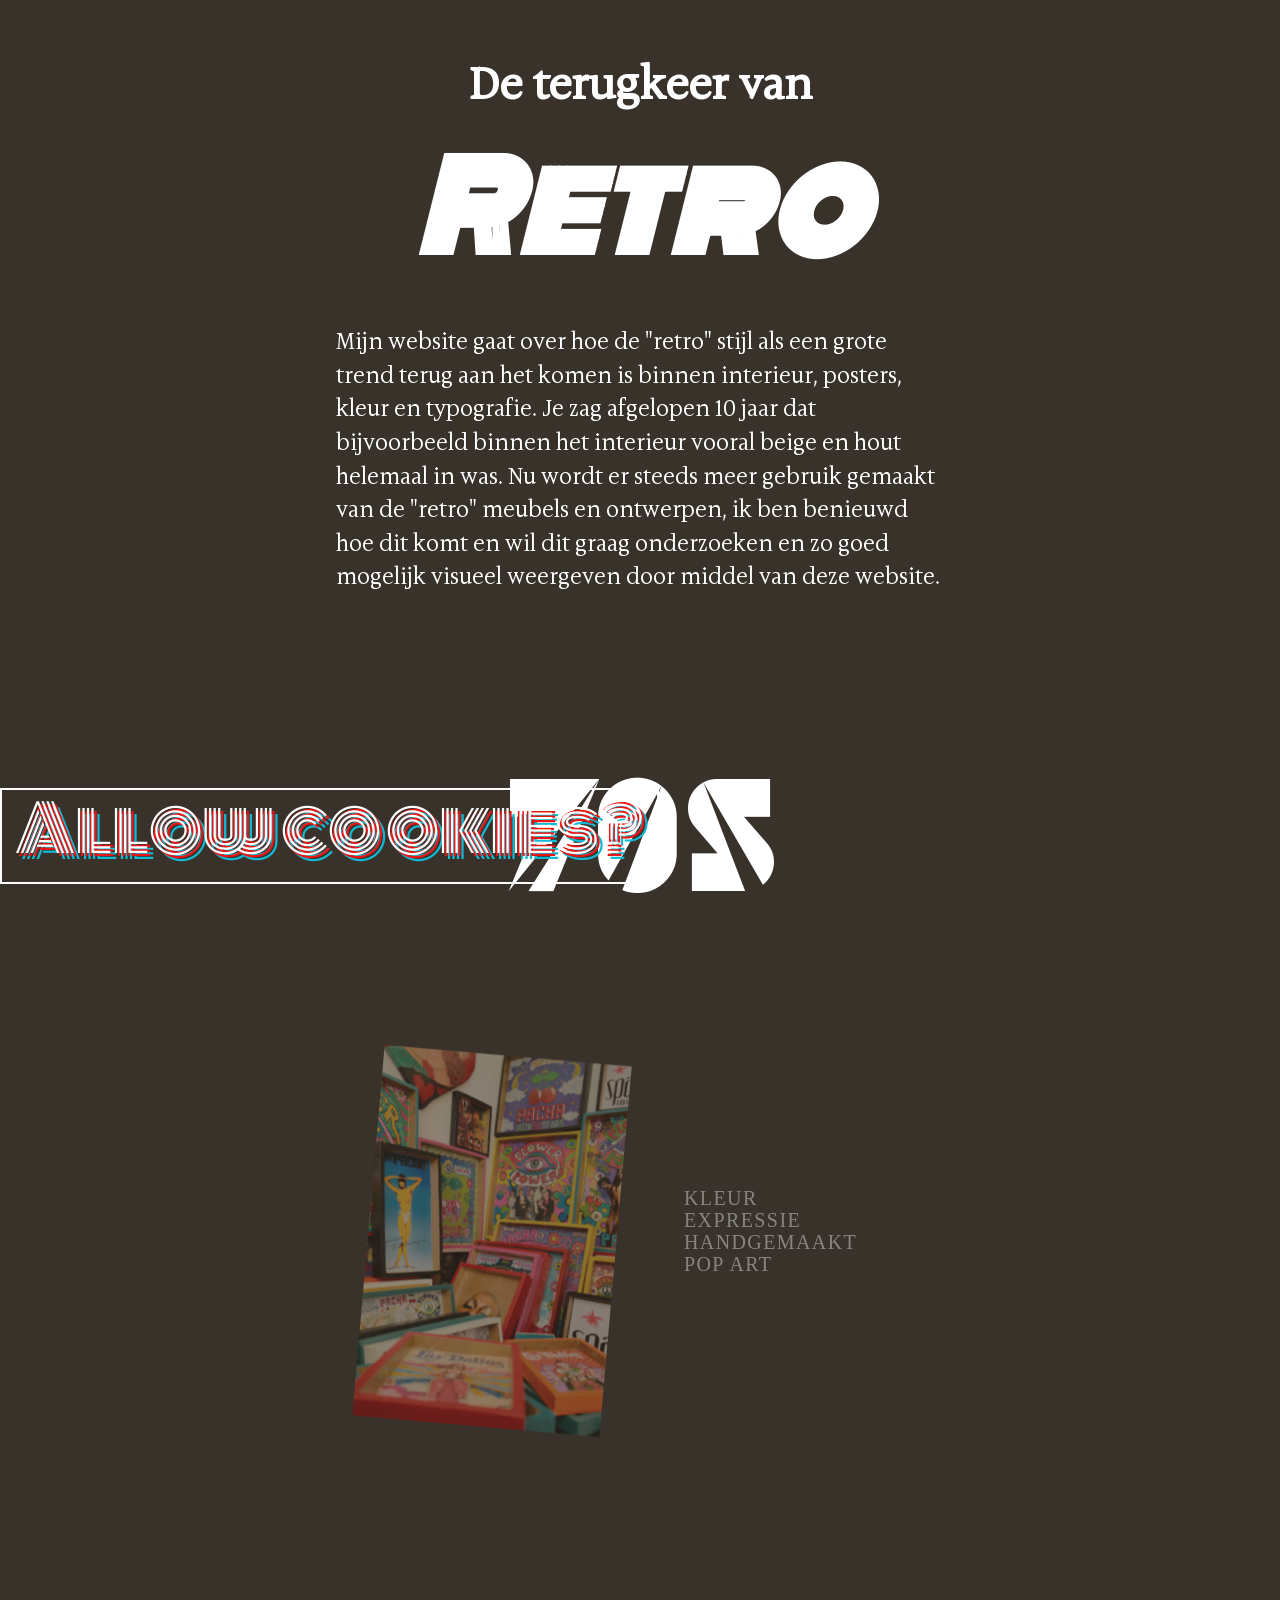
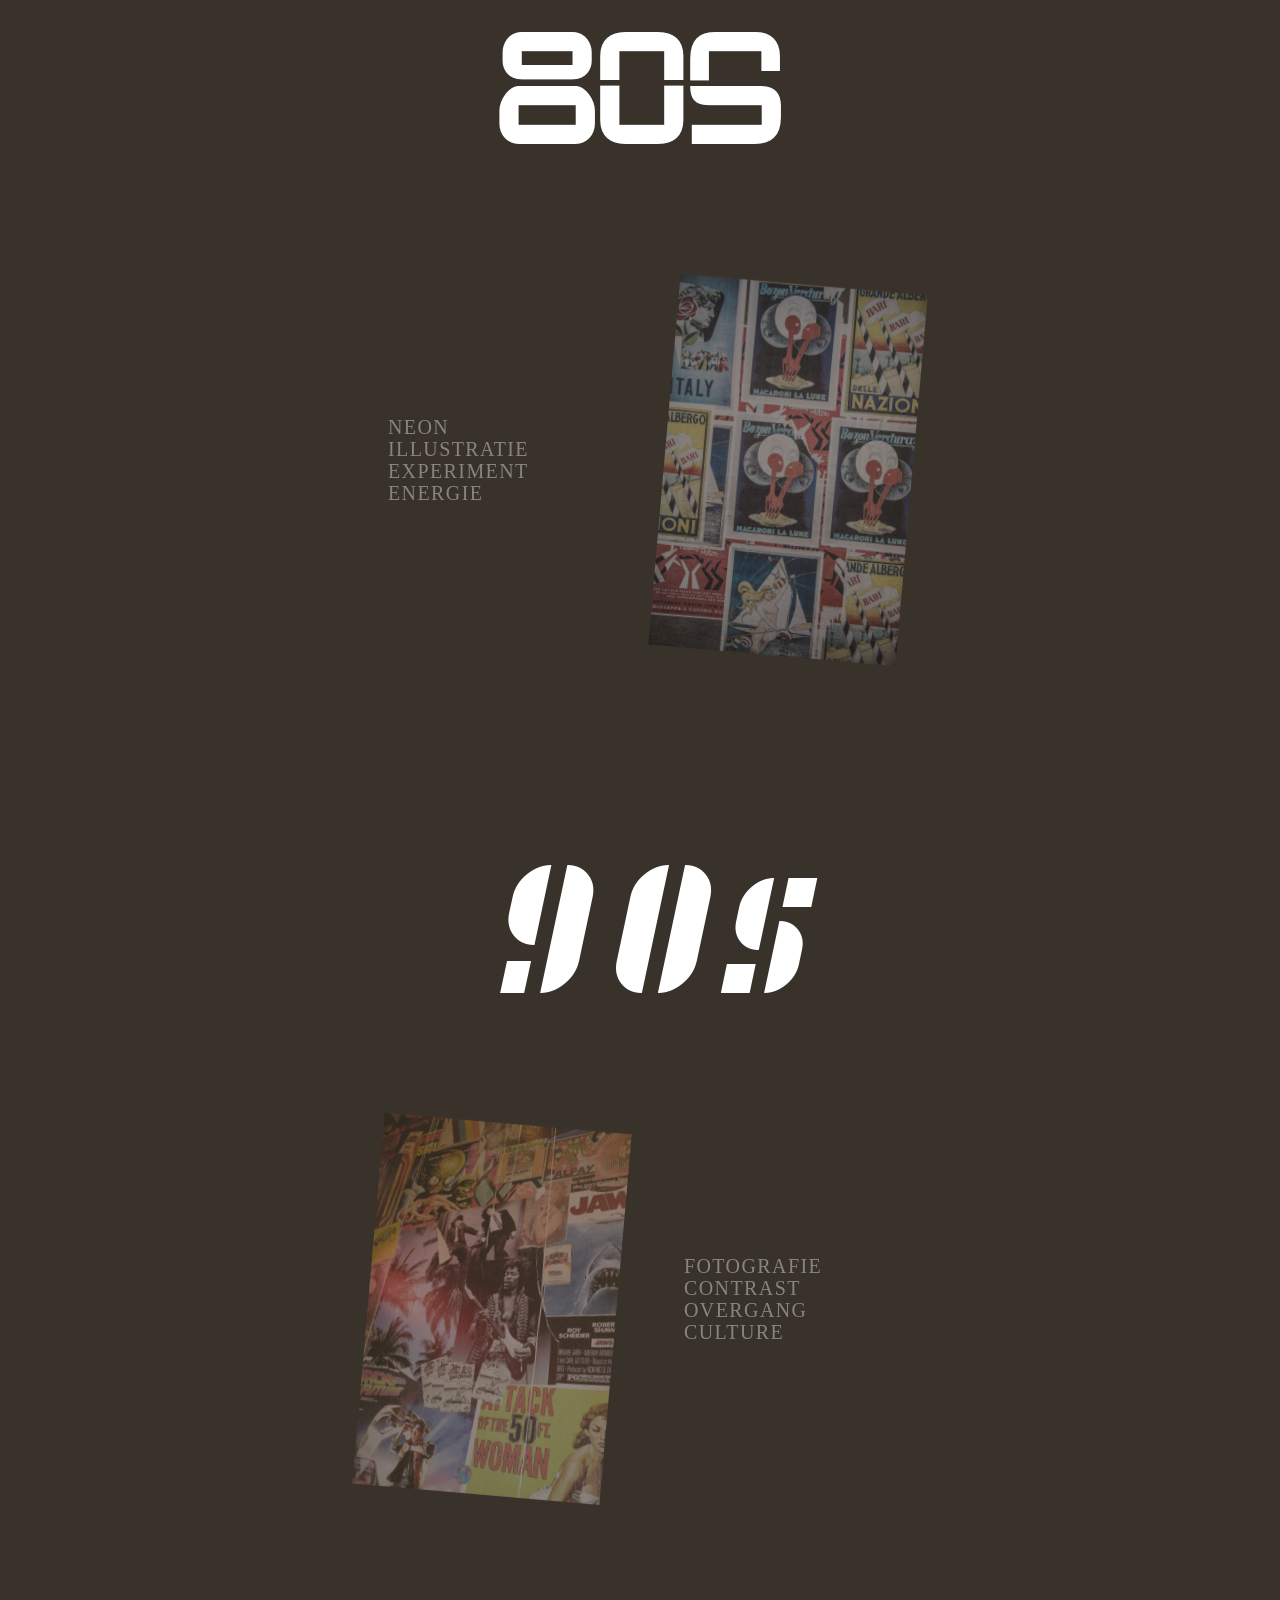
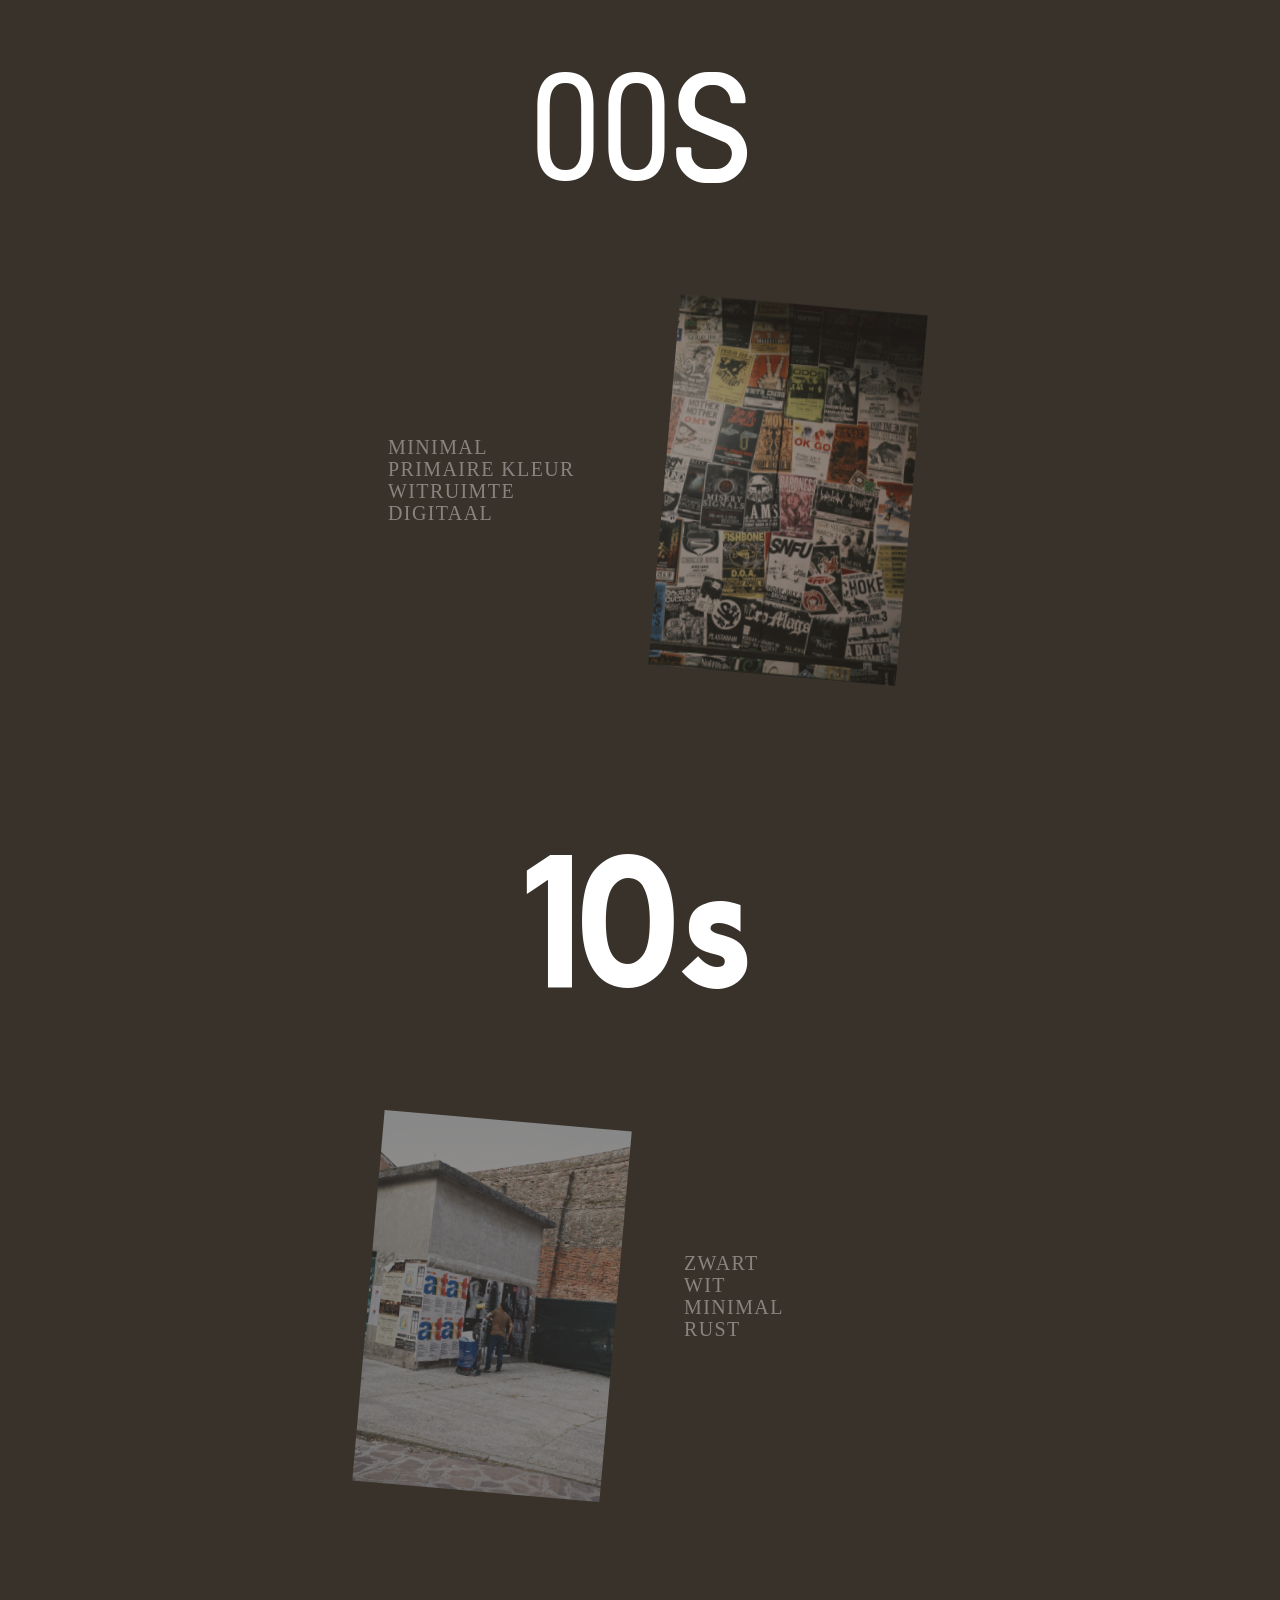
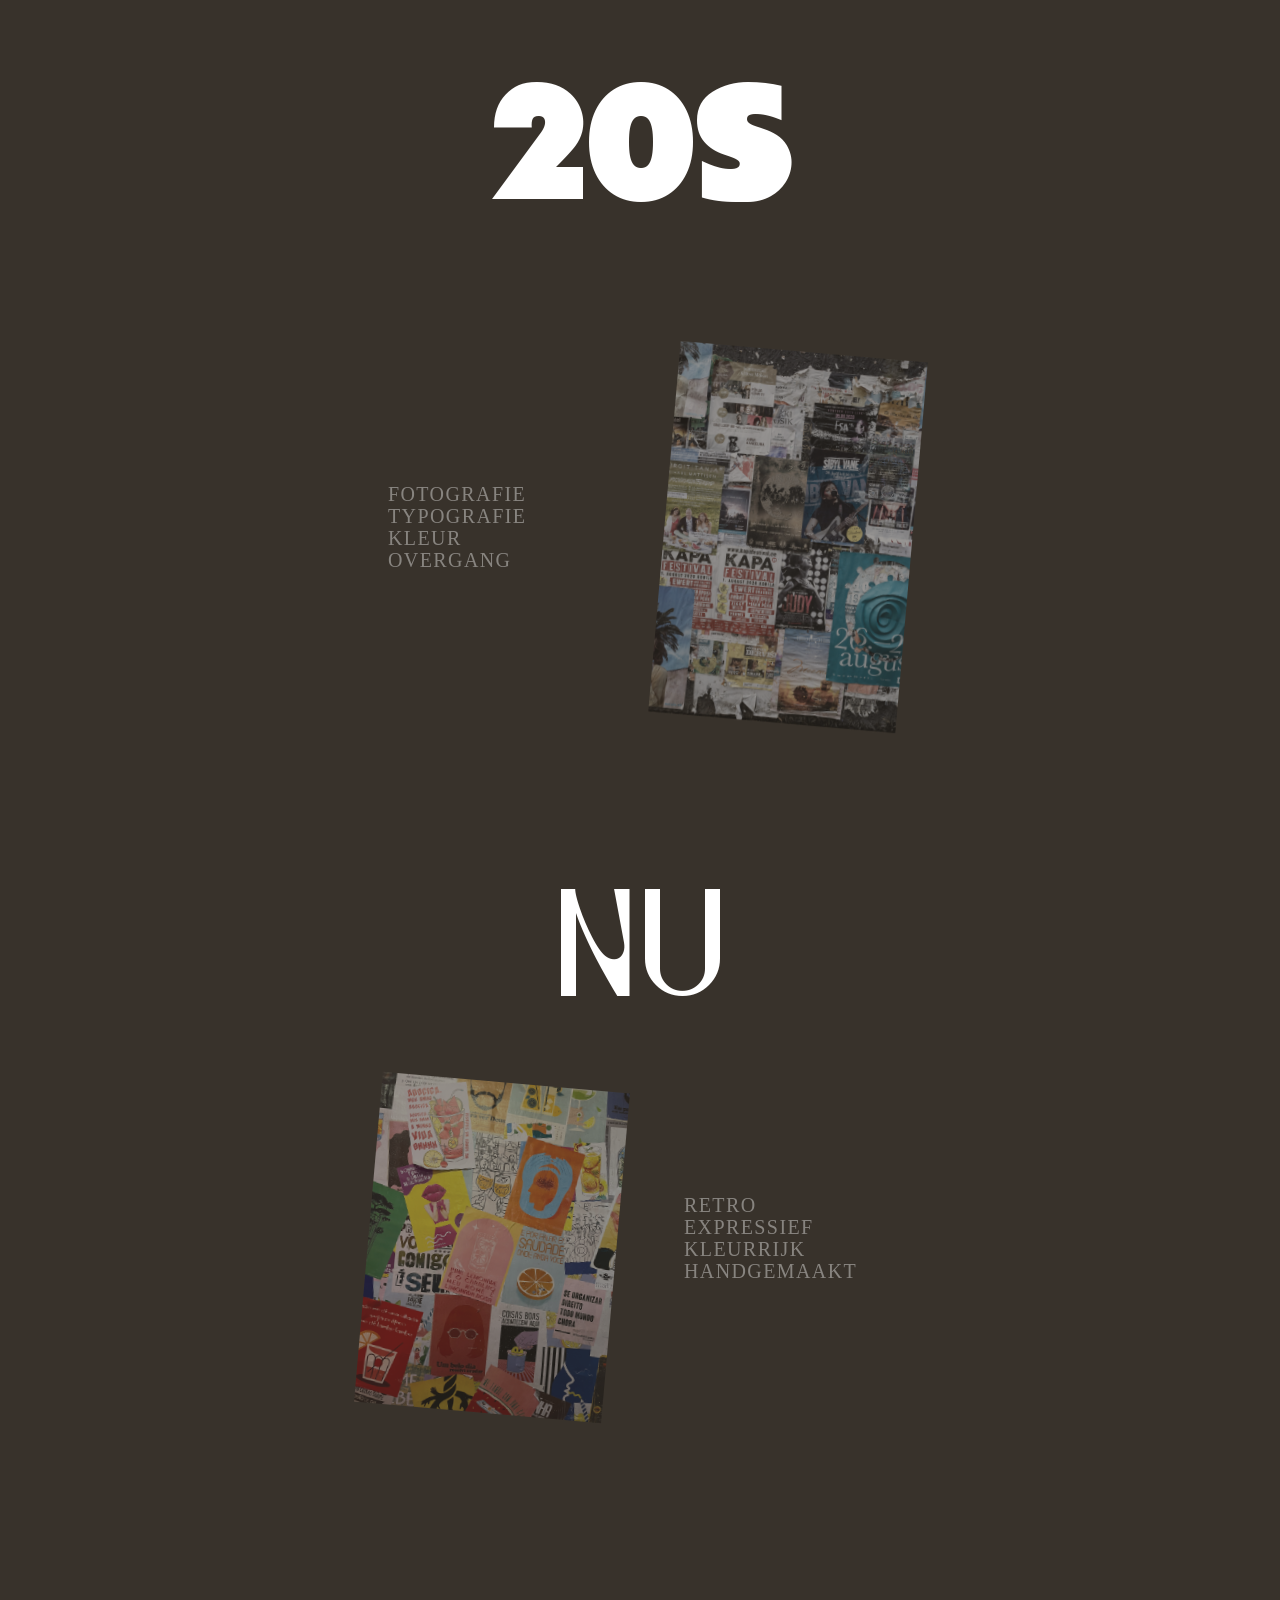
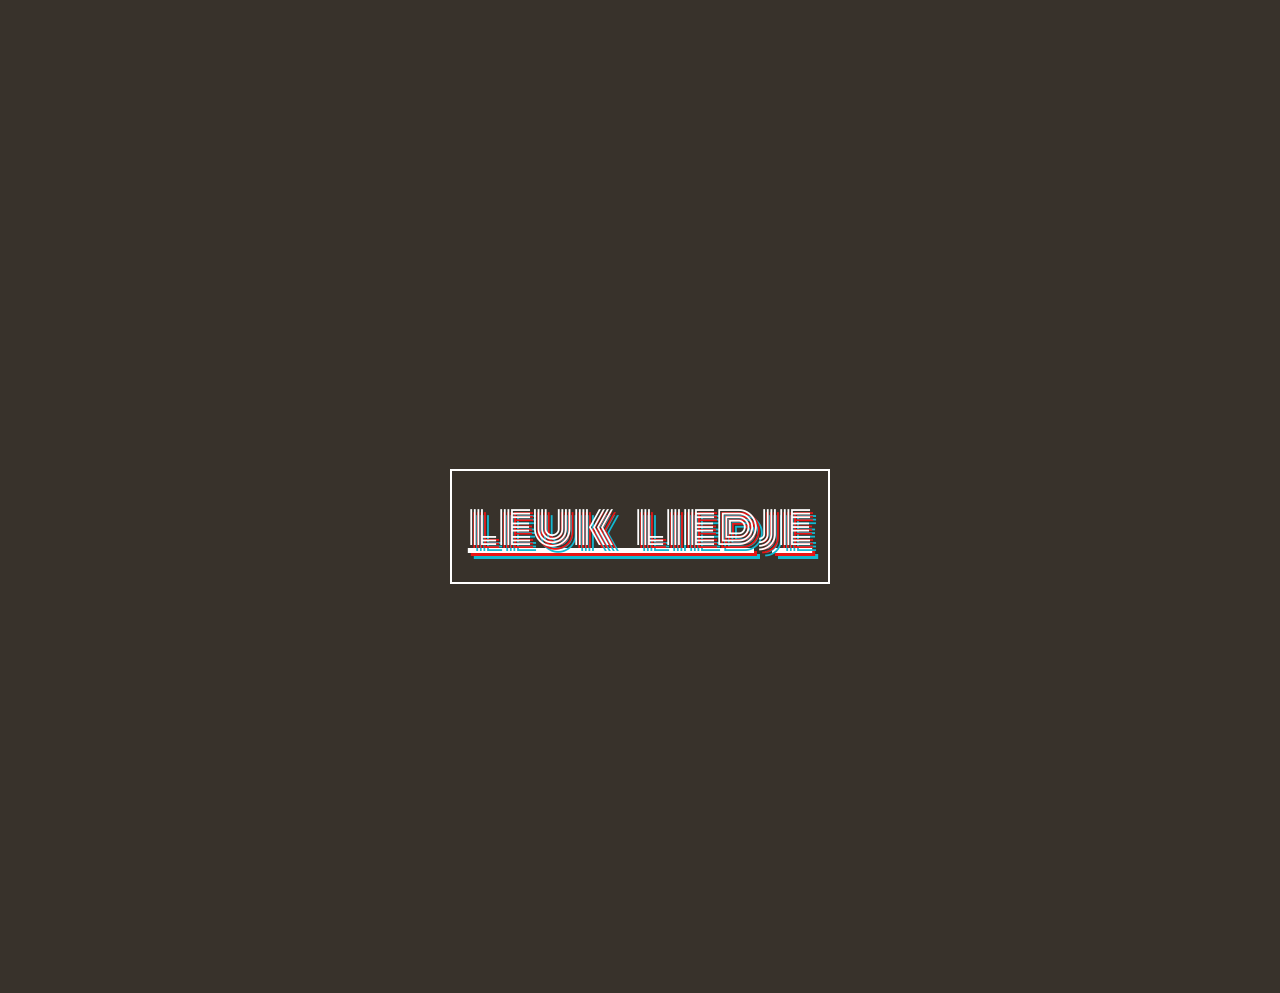
==== commit 52d4cdf4: "." ====
--- a/index.html
+++ b/index.html
@@ -37,7 +37,7 @@
 
         <figure>
           <img
-            src="assets/foto/maximilian-brol-KEtxWEqs_44-unsplash.jpg"
+            src="assets/foto/70s.jpg"
             alt="een afbeelding van meerdere posters, heel felle en veel kleur, een striptekeningstijl (pop art) is aangehpuden voor deze posters."
           />
           <figcaption>
@@ -54,7 +54,7 @@
 
         <figure>
           <img
-            src="assets/foto/pexels-timmossholder-3091203.jpg"
+            src="assets/foto/80s.jpg"
             alt="een afbeelding van meerdere posters, veel kleur en tekeningen valt bij alle posters op."
           />
           <figcaption>
@@ -71,7 +71,7 @@
 
         <figure>
           <img
-            src="assets/foto/yasin-aribuga-BCp_xuIrYGQ-unsplash.jpg"
+            src="assets/foto/90s.jpg"
             alt="een aantal
         filmposters uit de 90s zoals jaws en back to the future."
           />
@@ -88,7 +88,7 @@
 
         <figure>
           <img
-            src="assets/foto/vitalii-khodzinskyi-Hop3hhOND4I-unsplash.jpg"
+            src="assets/foto/00s.jpg"
             alt="een aantal posters
         uit de 2000s, het valt gelijk op dat er al iets minder kleur gebruikt
         wordt dan de vorige afbeeldingen."
@@ -107,7 +107,7 @@
 
         <figure>
           <img
-            src="assets/foto/pexels-lapushkina-12406360.jpg"
+            src="assets/foto/10s.jpg"
             alt="een
         aantal posters uit de 2010s, er is vrijwel geen kleur en geen
         afbeeldingen/ tekeningen. alleen maar tekst en bijna alles zwart - wit,
@@ -128,7 +128,7 @@
 
         <figure>
           <img
-            src="assets/foto/mika-ruusunen-tgq6EdkBTnA-unsplash.jpg"
+            src="assets/foto/20s.jpg"
             alt="een aantal posters uit 2020s, de kleur komt al iets meer terug. Je ziet dat we in deze periode een beetje in de overgangsfase zitten van vrijwel geen kleur naar weer wat meer kleurgebruik gaan, wel vaak maar maximaal 1 kleur per poster maar het is wel weer aanwezig."
           />
           <figcaption>
@@ -145,7 +145,7 @@
 
         <figure>
           <img
-            src="assets/foto/vinicius-dos-santos-KlvUlXW5Bn0-unsplash.jpg"
+            src="assets/foto/nu.jpg"
             alt="een aantal posters die van nu zijn, de kleur is weer helemaal terug aan het komen in de ontwerpen. Je ziet meer getekende afbeeldingen en er wordt weer meerdere kleur per poster gebruikt."
           />
           <figcaption>
@@ -180,5 +180,6 @@
         <button onclick="unsetCookie()">Deny</button>
       </form>
     </dialog>
+    <a href="let it happen/index.html"> leuk liedje </a>
   </body>
 </html>
--- a/assets/style/normal.css
+++ b/assets/style/normal.css
@@ -1,4 +1,9 @@
 /* MARK: FONTS */
+@font-face {
+  font-family: seraphs;
+  src: url(../type/SeraphsVF.woff2);
+}
+
 @font-face {
   font-family: "astroz";
   src: url(../type/Astroz\ Trial.ttf);
@@ -87,7 +92,12 @@
 /* MARK: ALGEMENE STYLING */
 
 p {
-  font-family: Arial, Helvetica, sans-serif;
+  font-family: seraphs;
+
+  font-variation-settings:
+    "wght" 110,
+    "SRFS" 25;
+
   font-size: clamp(0.8rem, 0.875rem + 0.9vw, 1.5rem);
   line-height: 1.4;
 
@@ -99,14 +109,13 @@
 button {
   background-color: transparent;
   border: none;
-  outline: none;
   color: white;
 }
 
 img {
   height: auto;
   max-width: 100%;
-
+  z-index: 0;
   display: block;
 }
 
@@ -128,8 +137,12 @@
 h1 {
   text-align: center;
 
-  font-family: comicrelief;
-  margin-bottom: 5em;
+  font-family: seraphs;
+  margin-bottom: 0em;
+
+  font-variation-settings:
+    "wght" 110,
+    "SRFS" 25;
 
   @media (width > 32em) {
     font-size: 2.5em;
@@ -166,7 +179,7 @@
 main {
   animation: --main-ani linear forwards;
   animation-timeline: scroll();
-  animation-range: 0vh 100vh;
+  animation-range: 0vh 20vh;
 
   display: grid;
   grid-auto-flow: dense;
@@ -185,10 +198,10 @@
 
 @keyframes --main-ani {
   0% {
-    translate: 0 25em;
-  }
-  100% {
-    translate: 0 35em;
+    translate: 0 3em;
+  }
+  100% {
+    translate: 0 32em;
   }
 }
 
@@ -208,6 +221,7 @@
 
   button {
     display: inline-block;
+    z-index: 2;
   }
 }
 
@@ -328,9 +342,6 @@
   padding: 1em 0;
 
   img {
-    margin-bottom: 0;
-    padding-bottom: 0;
-    border-bottom: 0;
     grid-area: foto;
     filter: saturate(0.8);
     opacity: 0.5;
@@ -394,11 +405,11 @@
 /* MARK: cookie knop */
 
 footer {
-  display: flex;
-  justify-content: center;
-  padding-top: 8em;
-  padding-left: 0em;
-  padding-right: 0em;
+  position: fixed;
+  bottom: 1em;
+  left: 0;
+  width: 100%;
+  z-index: 10;
 }
 
 footer button {
@@ -411,19 +422,13 @@
 
   cursor: pointer;
 
-  animation-name: cookie-chaos;
-  animation-timeline: view();
-  animation-range: 0vh 50vh;
-
-  transition:
-    background-color 0.2s ease,
-    border-color 0.2s ease,
-    scale 0.2s ease;
+  transition: 0.2s ease;
+  border: 2px solid white;
 }
 
 footer span {
   font-family: monoton;
-  font-size: clamp(1.2rem, 0.002rem + 5vw, 30rem);
+  font-size: clamp(0.5rem, 0.002rem + 5vw, 10rem);
   line-height: 0.8;
 
   text-shadow:
@@ -431,26 +436,6 @@
     6px 6px 0 rgb(19 185 210);
 }
 
-@keyframes cookie-chaos {
-  0% {
-    opacity: 0;
-    transform: translateY(5em) rotate(-20deg);
-    letter-spacing: 0em;
-  }
-
-  50% {
-    opacity: 1;
-    transform: translateY(-3em) rotate(17deg);
-    letter-spacing: 0.3em;
-  }
-
-  100% {
-    opacity: 1;
-    transform: translateY(0) rotate(-15deg);
-    letter-spacing: 0em;
-  }
-}
-
 footer button:hover {
   background-color: white;
   border-color: rgb(235 20 20);
@@ -476,6 +461,47 @@
 
 footer button:active {
   scale: 0.92;
+}
+
+footer nav {
+  animation: cookiechaos linear;
+  animation-timeline: scroll();
+}
+
+@keyframes cookiechaos {
+  0% {
+    transform: translateX(2vw) scale(0.6);
+  }
+
+  10% {
+    transform: translateX(45vw) scale(0.8);
+    rotate: -7deg;
+  }
+
+  25% {
+    transform: translateX(2vw) scale(0.6);
+    rotate: 17deg;
+  }
+
+  50% {
+    transform: translateX(45vw) scale(0.9);
+    rotate: -7deg;
+  }
+
+  75% {
+    transform: translateX(2vw) scale(0.5);
+    rotate: 17deg;
+  }
+
+  100% {
+    transform: translateX(40vw) scale(0.7);
+    rotate: -7deg;
+  }
+}
+
+footer button:focus-visible {
+  outline: 3px dashed rgb(212, 5, 244);
+  outline-offset: 4px;
 }
 
 /* MARK: cookie melding */
@@ -537,6 +563,7 @@
       transform: scale(1.2);
       opacity: 1;
       letter-spacing: 0.4em;
+      z-index: 2;
     }
   }
 }
@@ -564,7 +591,6 @@
   }
   70% {
     scale: 1.3;
-    transition: transform 0.3s ease-out;
     opacity: 1;
 
     filter: saturate(1.5);
@@ -802,6 +828,43 @@
   }
 }
 
+/* MARK: button leuk liedje */
+
+body > a {
+  display: table;
+  margin: 3em auto;
+  padding: 0.3em;
+  transition: 0.5s;
+  word-spacing: 0.3em;
+
+  font-family: monoton;
+  font-size: clamp(1.5rem, 4vw, 4em);
+  color: white;
+
+  background: transparent;
+  border: 2px solid white;
+  cursor: pointer;
+
+  text-shadow:
+    3px 3px 0 rgb(235 20 20),
+    6px 6px 0 rgb(19 185 210);
+}
+
+body > a:hover {
+  color: black;
+  background-color: white;
+  border-color: rgb(235 20 20);
+
+  scale: 1.2;
+  rotate: -3deg;
+}
+
+body > a:focus-visible {
+  outline: 3px dashed rgb(212 5 244);
+  scale: 1.2;
+  rotate: -3deg;
+}
+
 /* MARK: reduced motion en higher contrast */
 
 @media (prefers-reduced-motion: reduce), (prefers-contrast: more) {
@@ -856,11 +919,11 @@
   }
 
   main section:nth-of-type(6) button {
-    text-shadow: 5px 5px 0 rgb(61, 165, 193);
+    text-shadow: 5px 5px 0 rgb(59, 164, 194);
   }
 
   main section:nth-of-type(7) button {
-    text-shadow: 5px 5px 0 rgb(245, 111, 2);
+    text-shadow: 5px 5px 0 rgb(245, 114, 6);
   }
 
   #cookieModal button {
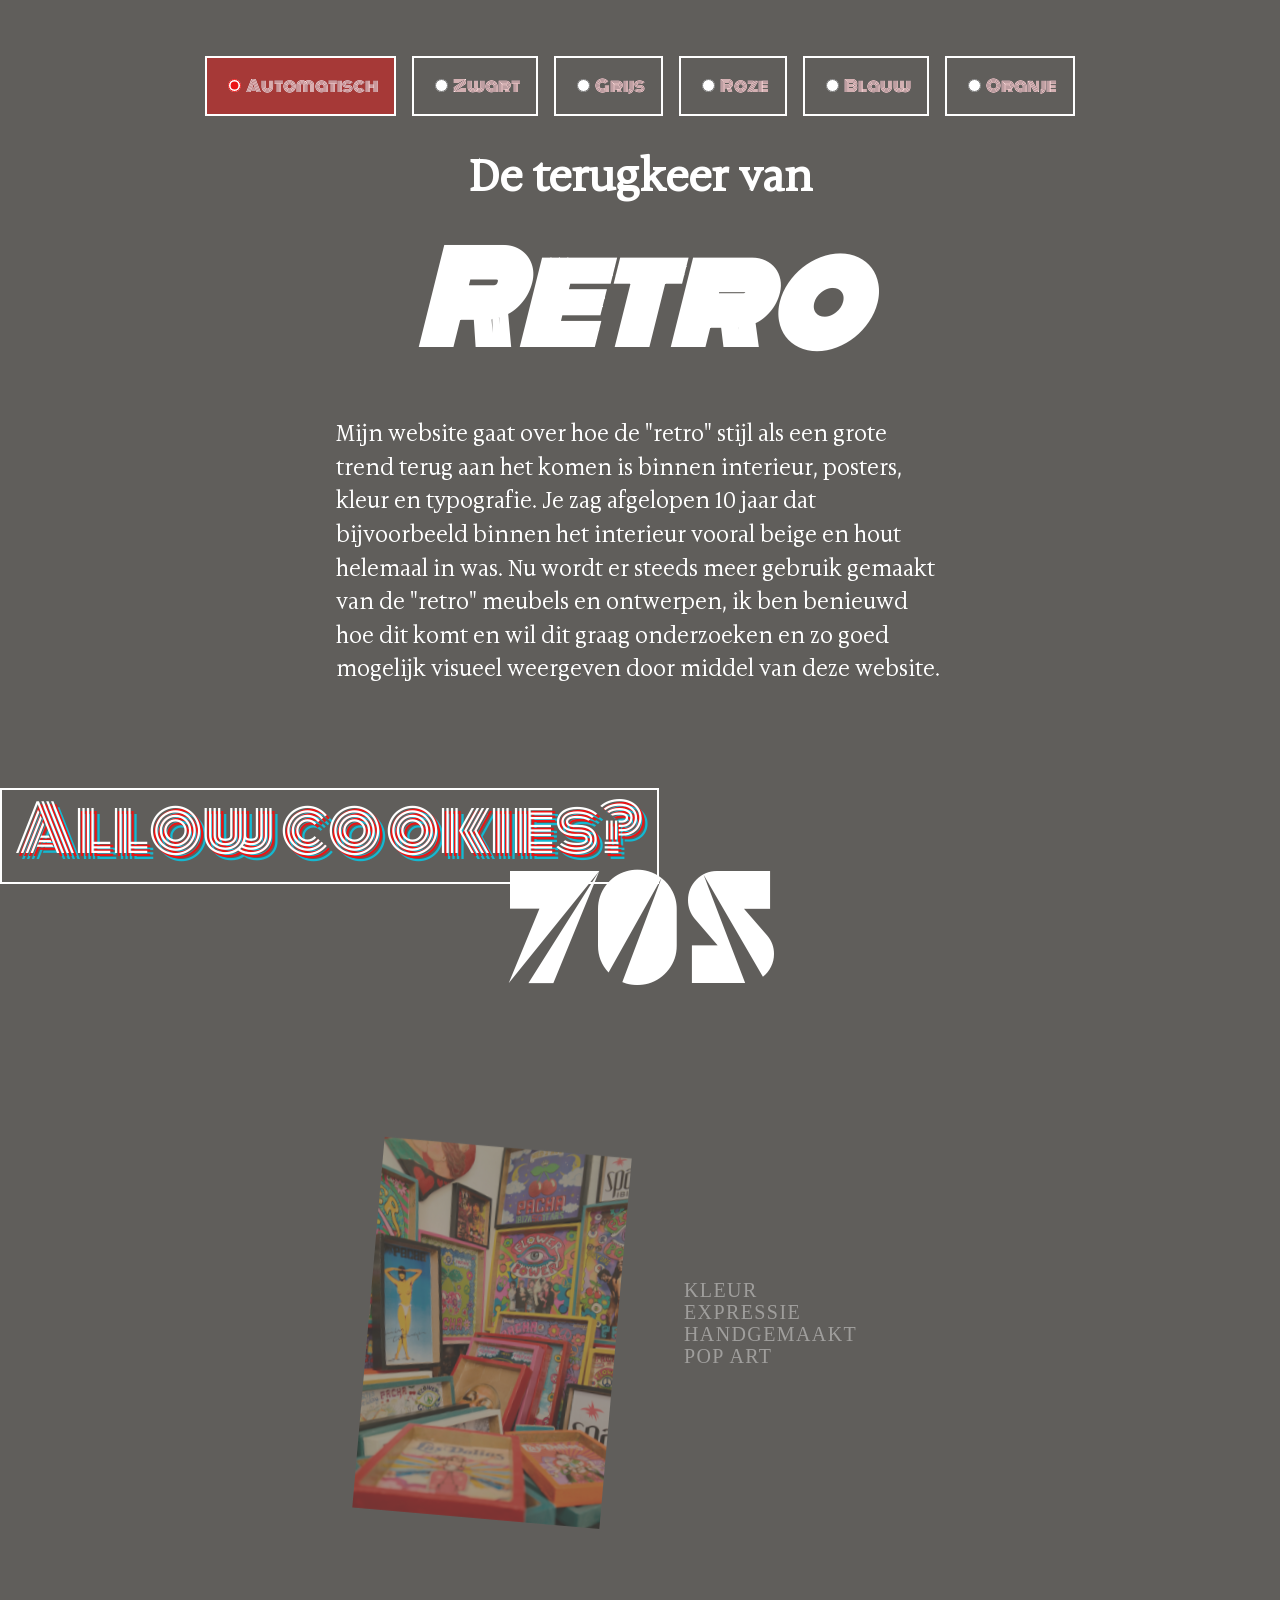
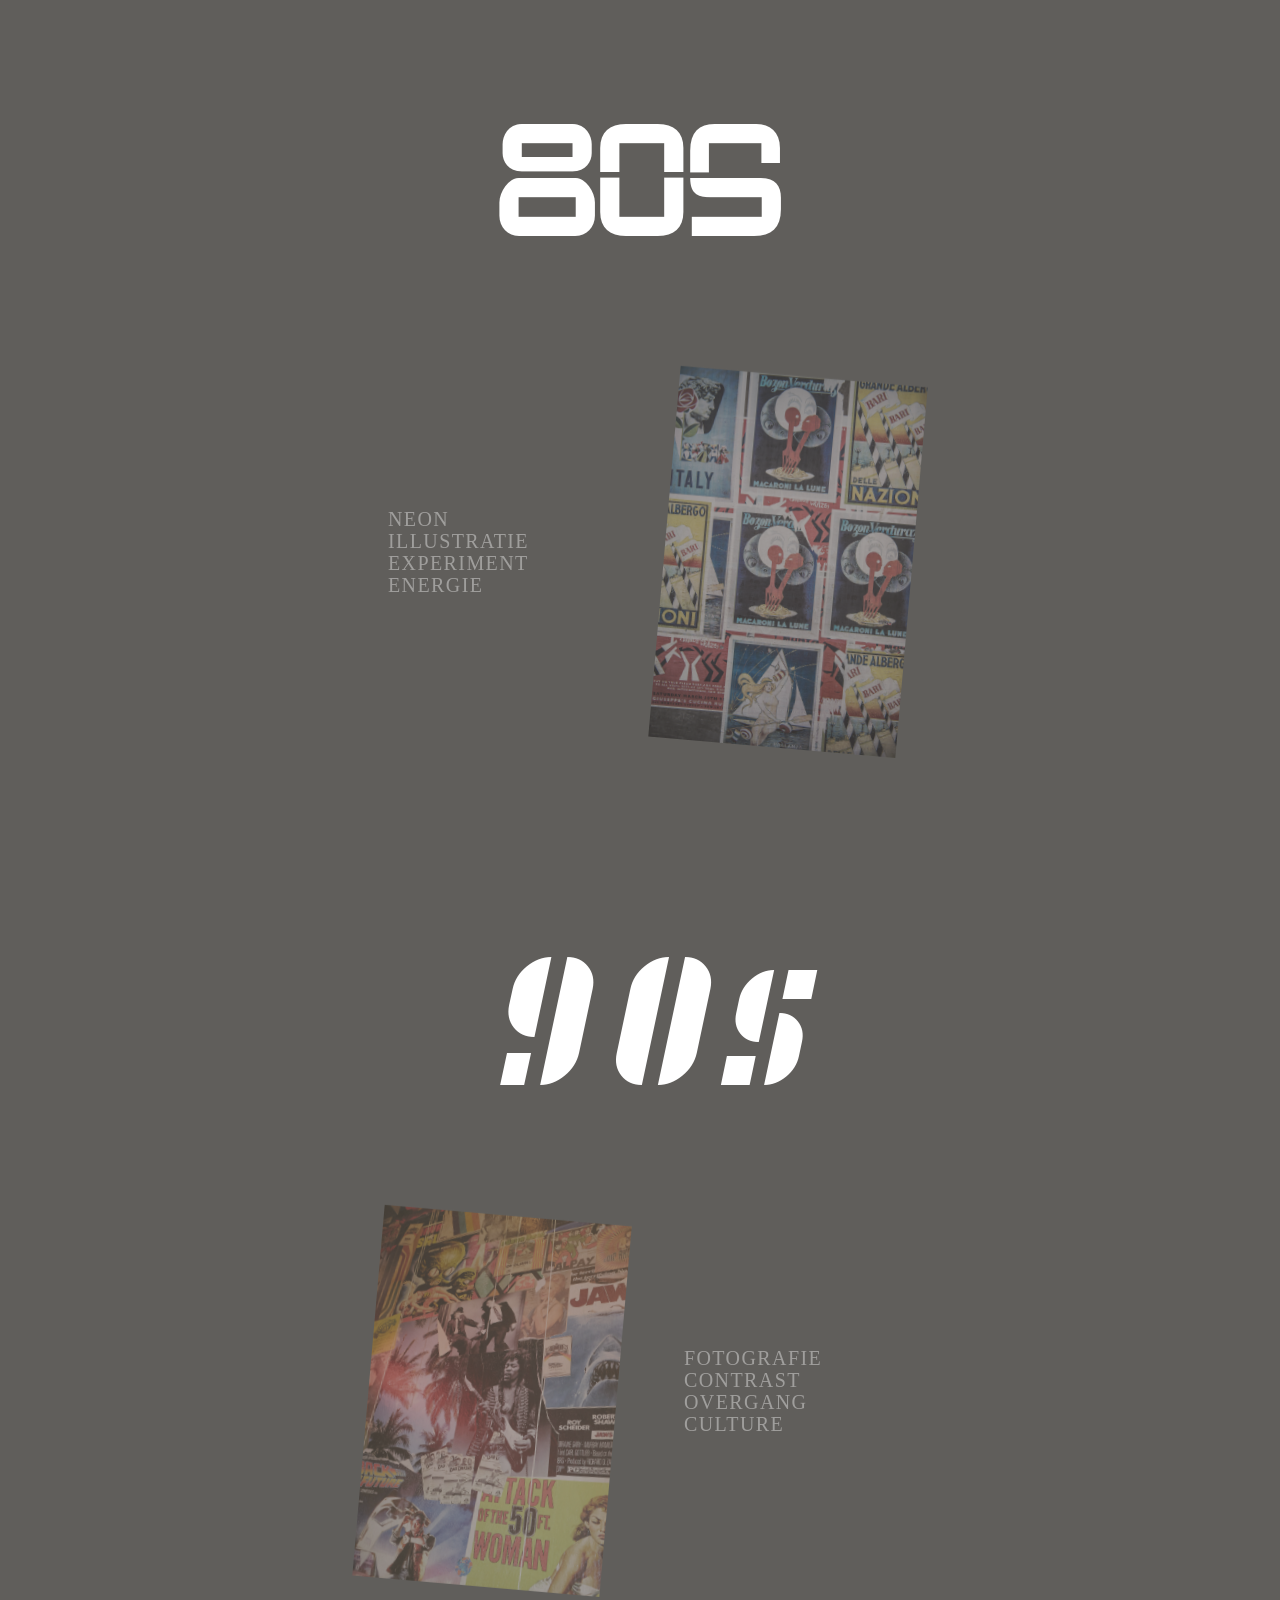
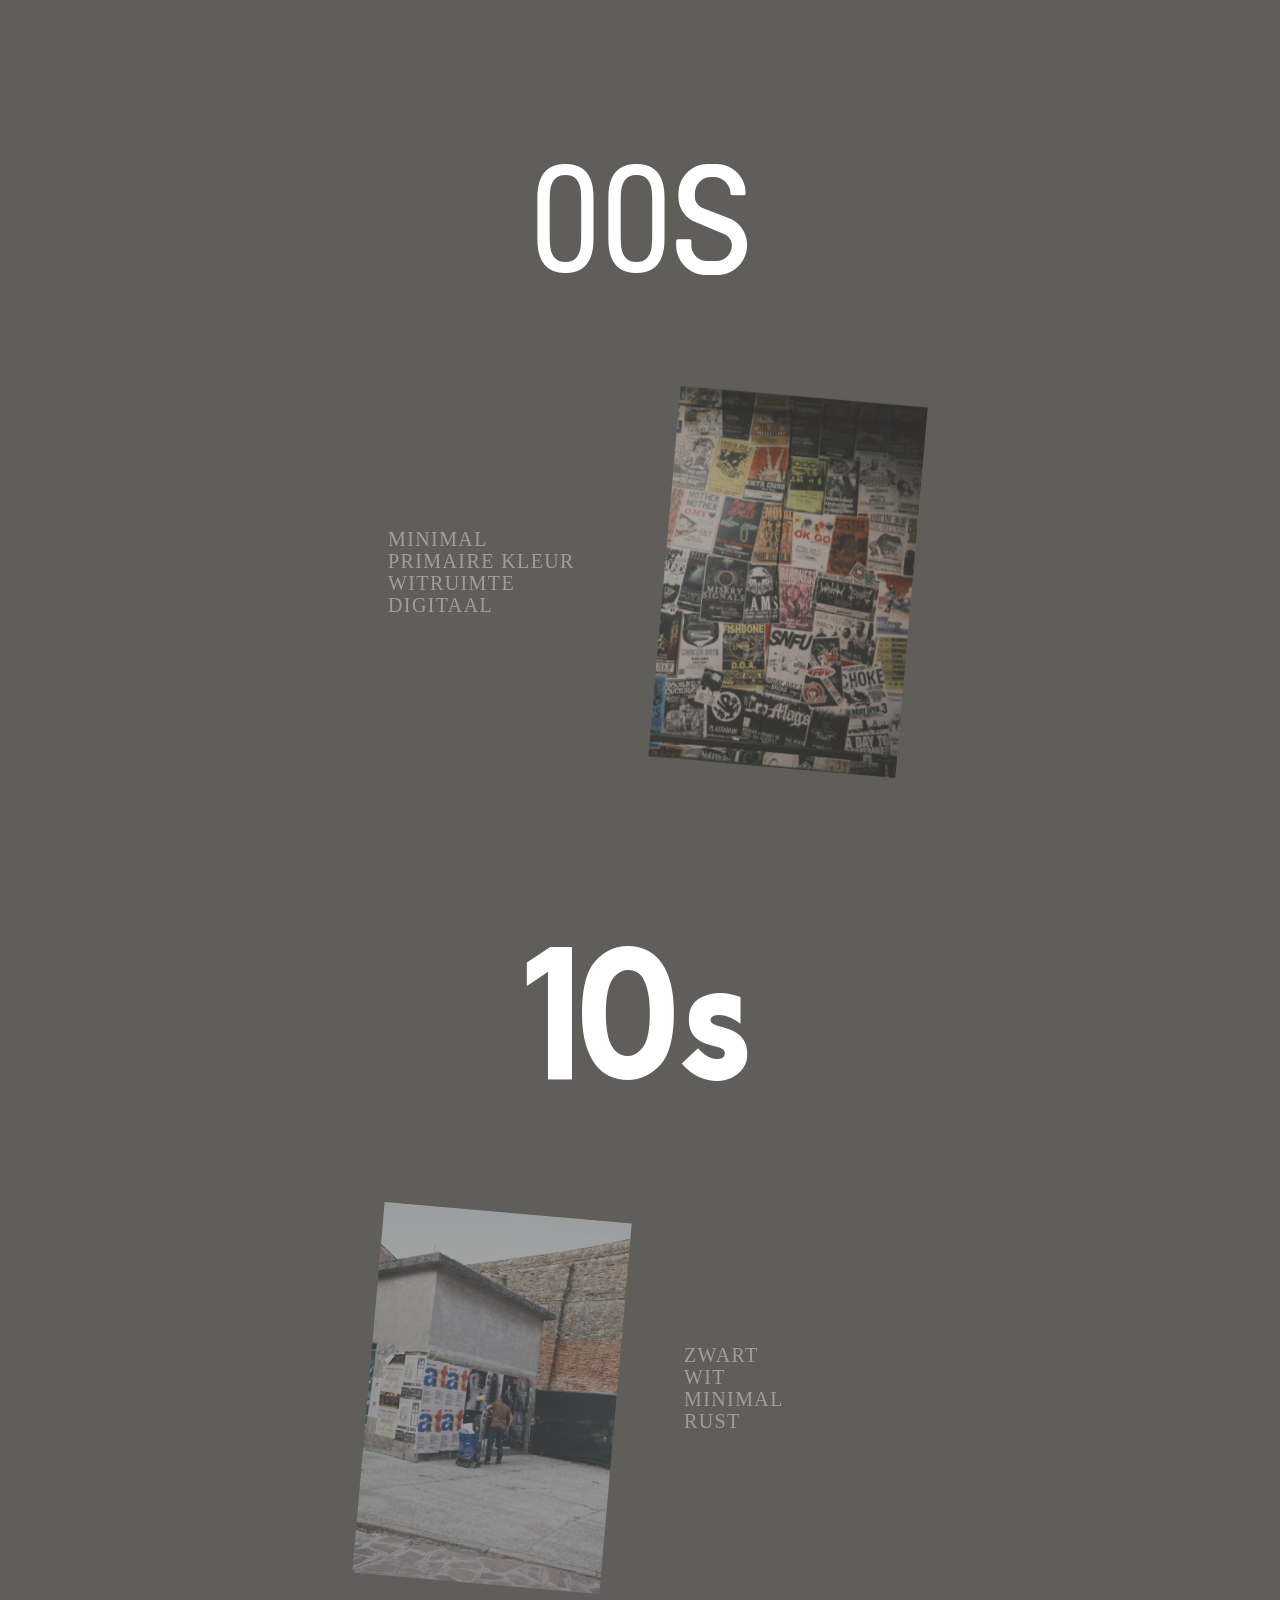
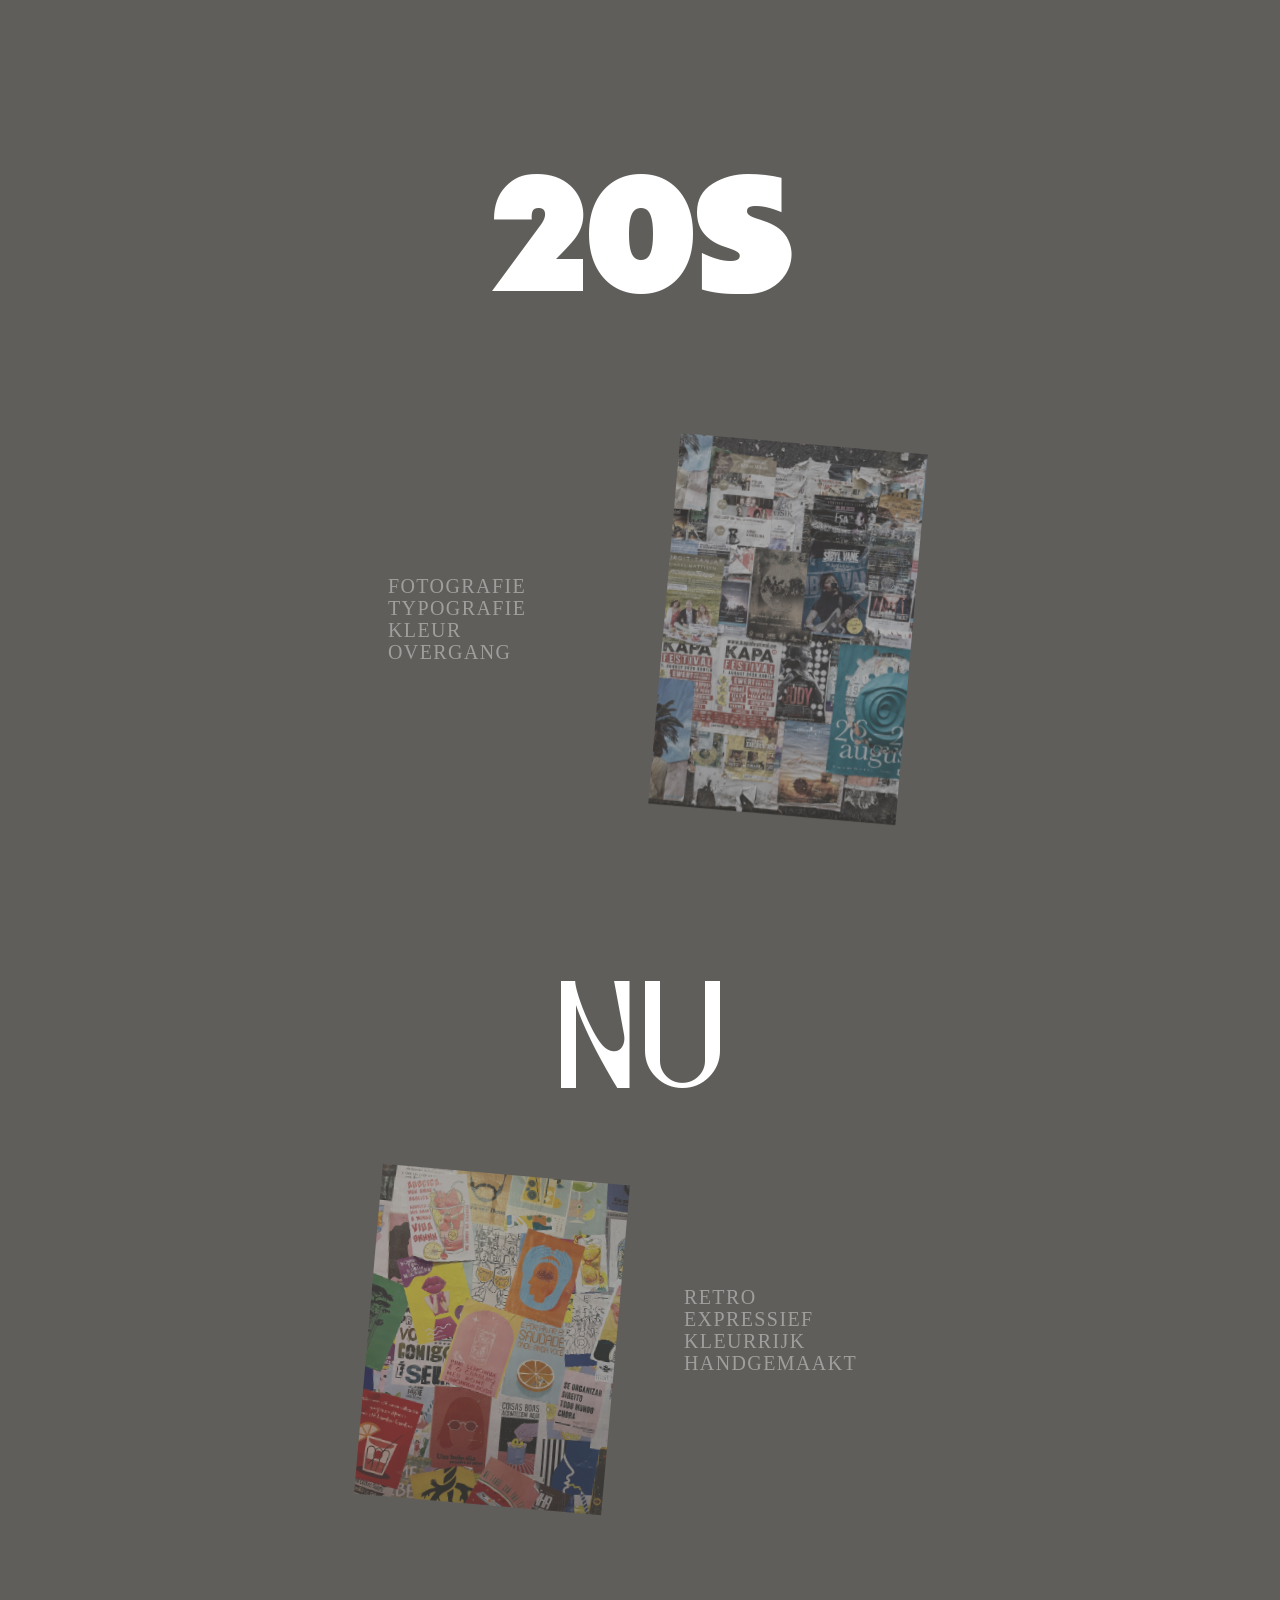
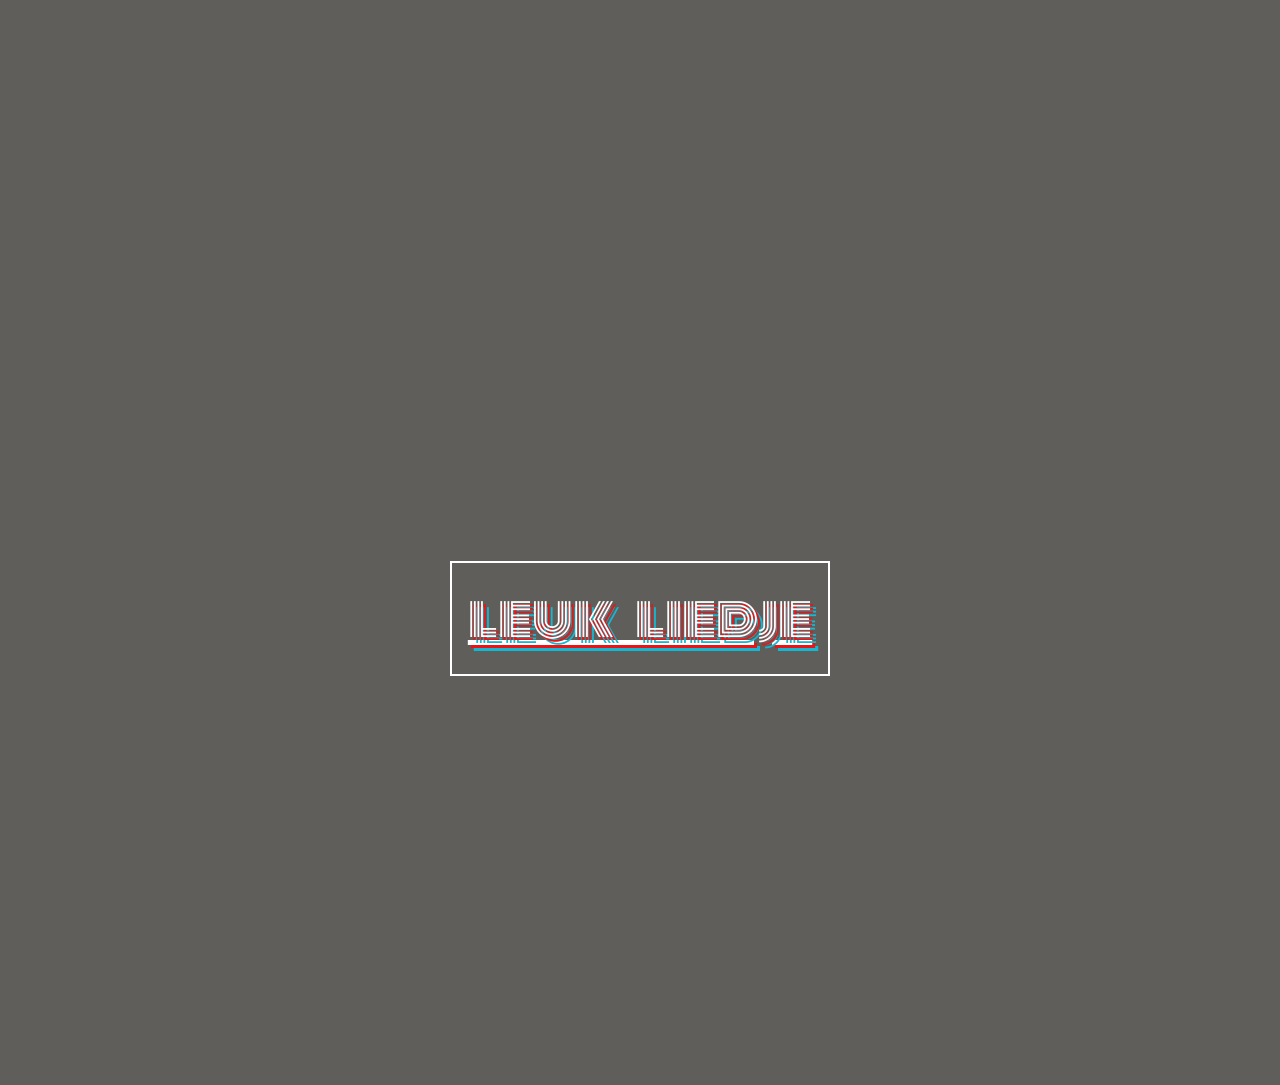
==== commit 350a89c2: "." ====
--- a/index.html
+++ b/index.html
@@ -9,6 +9,7 @@
 
     <title>Digitaal Tuintje van Jip</title>
     <link rel="stylesheet" href="./assets/style/normal.css" />
+    <script src="./assets/style/javascript.js" defer></script>
 
     <script
       data-page="https://jipvdhorn.nl"
@@ -16,6 +17,39 @@
       defer
     ></script>
   </head>
+
+  <form>
+    <label>
+      <input type="radio" name="thema" value="auto" checked />
+      Automatisch
+    </label>
+
+    <label>
+      <input type="radio" name="thema" value="zwart" />
+      Zwart
+    </label>
+
+    <label>
+      <input type="radio" name="thema" value="grijs" />
+      Grijs
+    </label>
+
+    <label>
+      <input type="radio" name="thema" value="roze" />
+      Roze
+    </label>
+
+    <label>
+      <input type="radio" name="thema" value="blauw" />
+      Blauw
+    </label>
+
+    <label>
+      <input type="radio" name="thema" value="oranje" />
+      Oranje
+    </label>
+  </form>
+
   <body>
     <header>
       <h1>De terugkeer van <em>Retro</em></h1>
@@ -180,6 +214,6 @@
         <button onclick="unsetCookie()">Deny</button>
       </form>
     </dialog>
-    <a href="let it happen/index.html"> leuk liedje </a>
+    <a href="let-it-happen/index.html"> leuk liedje </a>
   </body>
 </html>
--- a/assets/style/normal.css
+++ b/assets/style/normal.css
@@ -90,6 +90,92 @@
 }
 
 /* MARK: ALGEMENE STYLING */
+
+/* MARK: achtergrondkleuren */
+
+html:has([value="auto"]:checked) {
+  color-scheme: light dark;
+  --bg: light-dark(rgb(96, 94, 91), rgb(0, 0, 0));
+  color: white;
+}
+
+html:has([value="zwart"]:checked) {
+  --bg: rgb(0, 0, 0);
+  color: white;
+}
+
+html:has([value="grijs"]:checked) {
+  --bg: rgb(96, 94, 91);
+  color: white;
+}
+
+html:has([value="roze"]:checked) {
+  --bg: rgb(231, 134, 160);
+  color: white;
+}
+
+html:has([value="blauw"]:checked) {
+  --bg: rgb(65, 110, 180);
+  color: white;
+}
+
+html:has([value="oranje"]:checked) {
+  --bg: rgb(224, 139, 54);
+  color: white;
+}
+
+/* MARK: thema knoppen */
+
+form {
+  display: flex;
+  justify-content: center;
+  flex-wrap: wrap;
+  gap: 1em;
+  margin: 2em;
+}
+
+form label {
+  border: 2px solid white;
+  padding: 1em;
+  cursor: pointer;
+  font-family: monoton;
+  text-shadow:
+    0px 0px 0 rgb(235, 20, 20),
+    0px 0px 0 rgb(19, 185, 210);
+
+  transition: 0.5s;
+}
+
+form label:hover {
+  background-color: white;
+  color: black;
+  border-color: rgb(235, 20, 20);
+  rotate: -3deg;
+
+  text-shadow:
+    3px 3px 0 rgb(235, 20, 20),
+    7px 7px 0 rgb(19, 185, 210);
+
+  scale: 1.3;
+}
+
+form label:has(input:checked) {
+  background: rgba(235, 20, 20, 0.5);
+}
+
+form input {
+  accent-color: rgb(235, 20, 20);
+}
+
+form label:has(input:focus-visible) {
+  outline: 4px dashed rgb(210, 14, 228);
+  outline-offset: 5px;
+  background-color: white;
+  color: black;
+  scale: 1.2;
+  z-index: 2;
+  rotate: 5deg;
+}
 
 p {
   font-family: seraphs;
@@ -250,6 +336,7 @@
   grid-template-columns: auto;
   padding-right: 2em;
   padding-left: 2em;
+  transition: 0.3s;
 }
 
 main section:nth-of-type(1) button {
@@ -346,10 +433,7 @@
     filter: saturate(0.8);
     opacity: 0.5;
     transform: scale(0.9);
-    transition:
-      transform 0.3s ease-out,
-      opacity 0.3s ease-out,
-      filter 0.3s ease-out;
+    transition: 0.3s;
 
     animation: --grow;
     animation-timeline: view();
@@ -371,7 +455,7 @@
 
     align-self: center;
 
-    transition: transform 0.3s ease;
+    transition: 0.3s;
 
     @media (width < 48em) {
       animation: --growcaption;
@@ -422,7 +506,7 @@
 
   cursor: pointer;
 
-  transition: 0.2s ease;
+  transition: 0.2s;
   border: 2px solid white;
 }
 
@@ -525,6 +609,7 @@
     font-size: clamp(1rem, 0.8rem + 1vw, 1.5rem);
     margin: 1em;
     border: 1px dashed rgb(66, 125, 17);
+    transition: 0.5s;
   }
 
   button:hover {
@@ -554,7 +639,6 @@
 
 section:has(img:hover) {
   @media (width > 48em) {
-    transition: transform 0.3s ease-out;
     opacity: 1;
     transform: scale(1.3);
     filter: saturate(1.5);
@@ -569,7 +653,7 @@
 }
 
 section:has(button:active) {
-  transition: transform 0.1s ease-out;
+  transition: 0.1s;
   background-color: rgb(200 122 5);
 }
 
@@ -865,37 +949,112 @@
   rotate: -3deg;
 }
 
+body > a:active {
+  scale: 0.7;
+}
+
 /* MARK: reduced motion en higher contrast */
 
 @media (prefers-reduced-motion: reduce), (prefers-contrast: more) {
-  * {
-    animation: none !important;
-    transition: none !important;
-    scroll-behavior: auto !important;
+  html {
+    scroll-behavior: auto;
+  }
+
+  *,
+  *::before,
+  *::after {
+    animation: none;
+    animation-timeline: auto;
+    transition: none;
+  }
+
+  h1 em,
+  main,
+  main button,
+  main figure img,
+  main figure figcaption,
+  section,
+  footer nav {
+    animation: none;
+    animation-timeline: auto;
+    animation-range: normal;
+  }
+
+  main {
+    translate: none;
+  }
+
+  main figure img {
+    scale: 1;
+    opacity: 1;
+    filter: none;
+  }
+
+  main figure figcaption {
+    opacity: 1;
+  }
+
+  footer nav {
+    transform: none;
+    rotate: none;
+  }
+
+  section:has(img:hover) {
+    transform: none;
+    filter: none;
+  }
+
+  section:has(img:hover) figcaption {
+    transform: none;
+    letter-spacing: 0.07em;
+  }
+
+  footer {
+    margin-left: 5em;
+  }
+
+  footer button {
+    transition: 0.2s;
+    background: transparent;
+    color: white;
+  }
+
+  footer button:hover {
+    background-color: white;
+    color: black;
+    border-color: white;
+  }
+
+  #cookieModal button:hover {
+    transform: none;
+    scale: 1;
   }
 
   body {
+    transition: 0.3s;
     color: white;
     background: black;
   }
 
+  body > a:hover {
+    background-color: white;
+    color: black;
+    border-color: white;
+  }
+
   h1 em {
-    margin-bottom: 6em;
-
-    text-shadow:
-      0px 120px 3px rgb(228, 241, 196),
-      0px 240px 3px rgb(79, 153, 98),
-      0px 360px 3px rgb(216, 216, 101),
-      0px 480px 3px rgb(62, 62, 167),
-      0px 600px 3px rgb(231, 81, 26);
-  }
-
-  figcaption {
-    opacity: 1 !important;
-  }
-
+    margin-bottom: 3em;
+    text-shadow:
+      0 120px 3px rgb(228, 241, 196),
+      0 240px 3px rgb(79, 153, 98),
+      0 360px 3px rgb(216, 216, 101),
+      0 480px 3px rgb(62, 62, 167),
+      0 600px 3px rgb(231, 81, 26);
+  }
+
+  figcaption,
   img {
-    opacity: 1 !important;
+    opacity: 1;
   }
 
   main section:nth-of-type(1) button {
@@ -924,12 +1083,167 @@
 
   main section:nth-of-type(7) button {
     text-shadow: 5px 5px 0 rgb(245, 114, 6);
+
+    animation: none;
+    animation-timeline: auto;
+    animation-range: normal;
   }
 
   #cookieModal button {
-    font-family: Arial, Helvetica, sans-serif;
-  }
+    font-family: seraphs;
+  }
+
   footer span {
-    font-family: Arial, Helvetica, sans-serif;
-  }
-}
+    font-family: seraphs;
+  }
+
+  body > a {
+    font-family: seraphs;
+  }
+}
+
+/* MARK: deny mode */
+
+body.deny-mode {
+  html {
+    scroll-behavior: auto;
+  }
+
+  *,
+  *::before,
+  *::after {
+    animation: none;
+    animation-timeline: auto;
+    transition: none;
+  }
+
+  h2 {
+    transform: scaleY(2);
+  }
+
+  h1 em,
+  main,
+  main button,
+  main figure img,
+  main figure figcaption,
+  section,
+  footer nav {
+    animation: none;
+    animation-timeline: auto;
+    animation-range: normal;
+  }
+
+  main {
+    translate: none;
+  }
+
+  main figure img {
+    scale: 1;
+    opacity: 1;
+    filter: grayscale(1);
+  }
+
+  main figure figcaption {
+    opacity: 1;
+    transform: scaleY(4);
+  }
+
+  footer nav {
+    transform: none;
+    rotate: none;
+  }
+
+  section:has(img:hover) {
+    transform: none;
+  }
+
+  section:has(img:hover) figcaption {
+    transform: none;
+  }
+
+  footer {
+    margin-left: 5em;
+  }
+  footer button {
+    transition: none;
+    background: transparent;
+    color: white;
+  }
+
+  footer button:hover {
+    background-color: white;
+    color: black;
+    border-color: white;
+  }
+
+  #cookieModal button:hover {
+    transform: none;
+    scale: 1.2;
+  }
+
+  body {
+    transition: none;
+    color: white;
+    background: black;
+  }
+
+  body > a:hover {
+    background-color: white;
+    color: black;
+    border-color: white;
+  }
+
+  h1 em {
+    margin-bottom: 3em;
+    text-shadow:
+      0 120px 3px rgb(228, 241, 196),
+      0 240px 3px rgb(79, 153, 98),
+      0 360px 3px rgb(216, 216, 101),
+      0 480px 3px rgb(62, 62, 167),
+      0 600px 3px rgb(231, 81, 26);
+  }
+
+  figcaption,
+  img {
+    opacity: 1;
+  }
+
+  main section:nth-of-type(1) button {
+    text-shadow: 5px 5px 0 rgb(19, 224, 29);
+  }
+
+  main section:nth-of-type(2) button {
+    text-shadow: 5px 5px 0 rgb(185, 86, 43);
+  }
+
+  main section:nth-of-type(3) button {
+    text-shadow: 5px 5px 0 rgb(35, 154, 205);
+  }
+
+  main section:nth-of-type(4) button {
+    text-shadow: 5px 5px 0 rgb(235, 52, 20);
+  }
+
+  main section:nth-of-type(5) button {
+    text-shadow: 5px 5px 0 rgb(158, 80, 58);
+  }
+
+  main section:nth-of-type(6) button {
+    text-shadow: 5px 5px 0 rgb(59, 164, 194);
+  }
+
+  main section:nth-of-type(7) button {
+    text-shadow: 5px 5px 0 rgb(245, 114, 6);
+
+    animation: none;
+  }
+
+  #cookieModal button {
+    font-family: seraphs;
+  }
+
+  body > a {
+    font-family: seraphs;
+    margin-top: 0em;
+  }
+}
